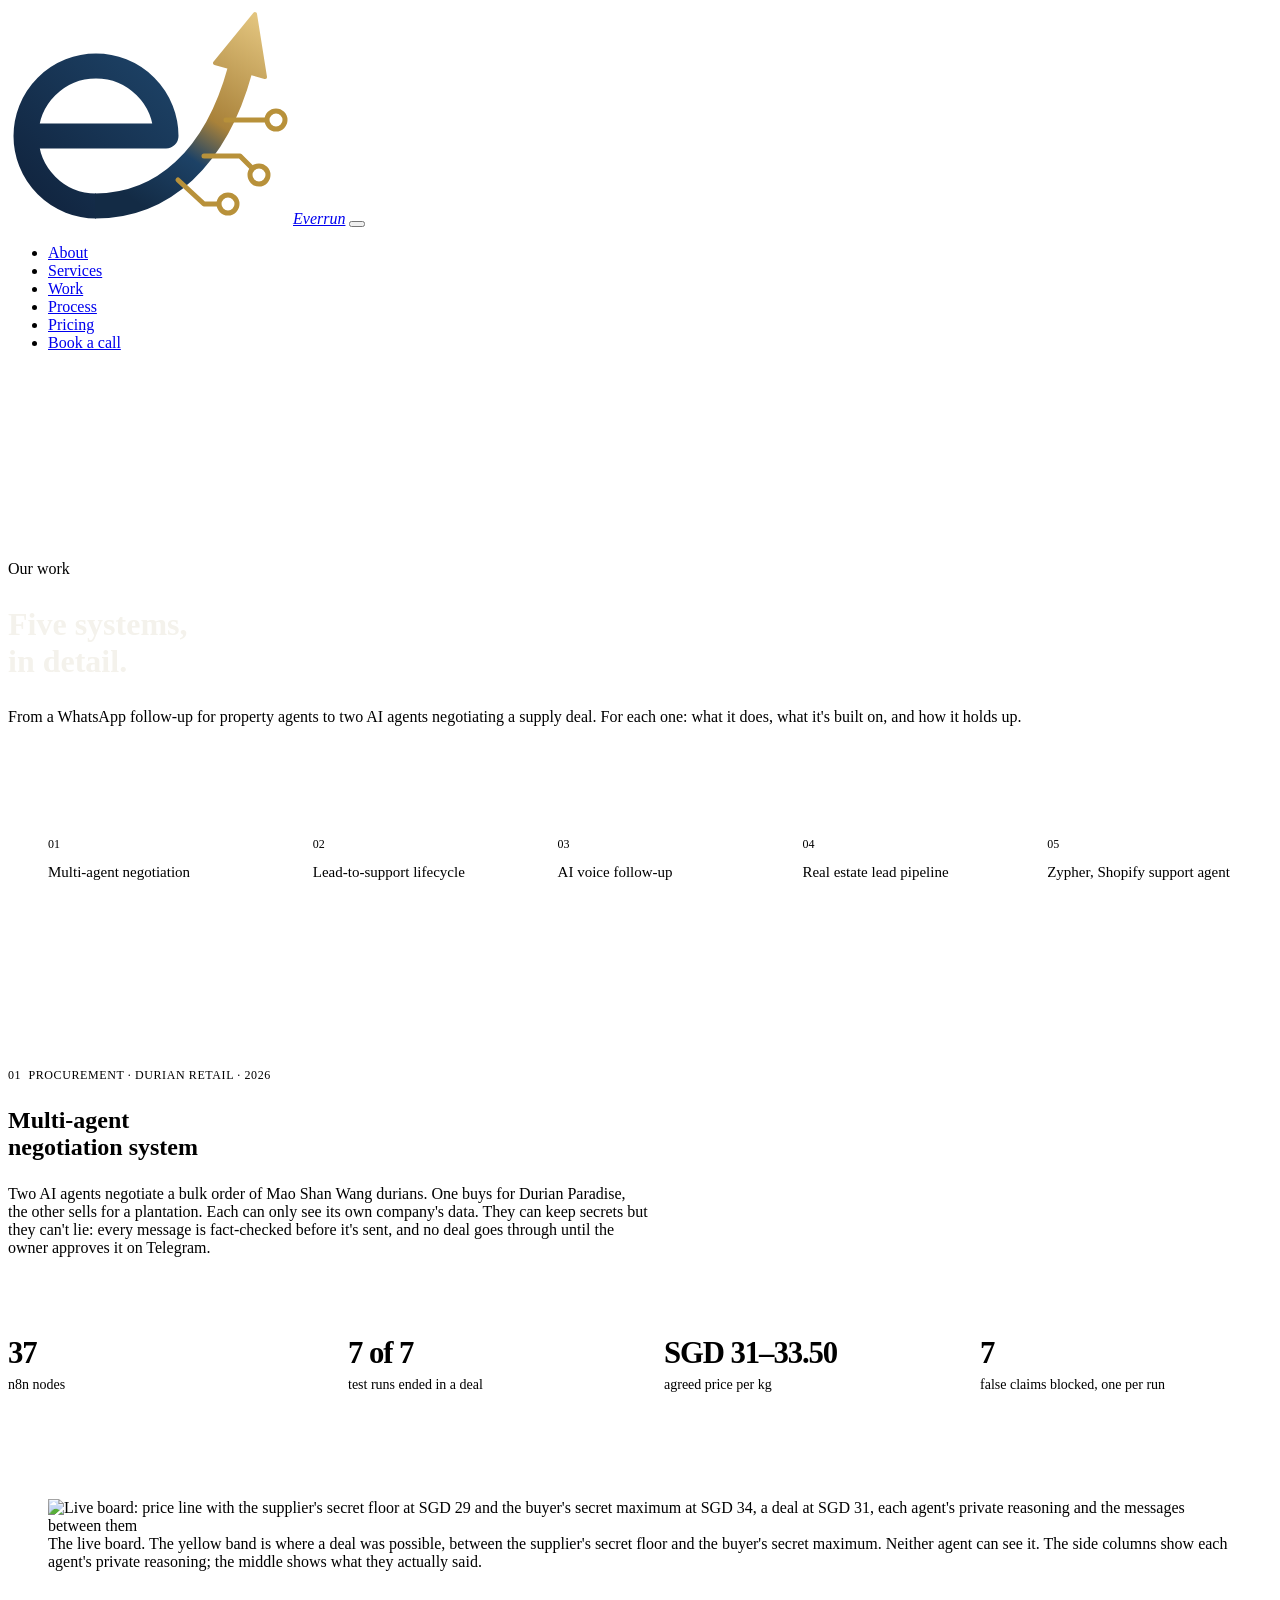
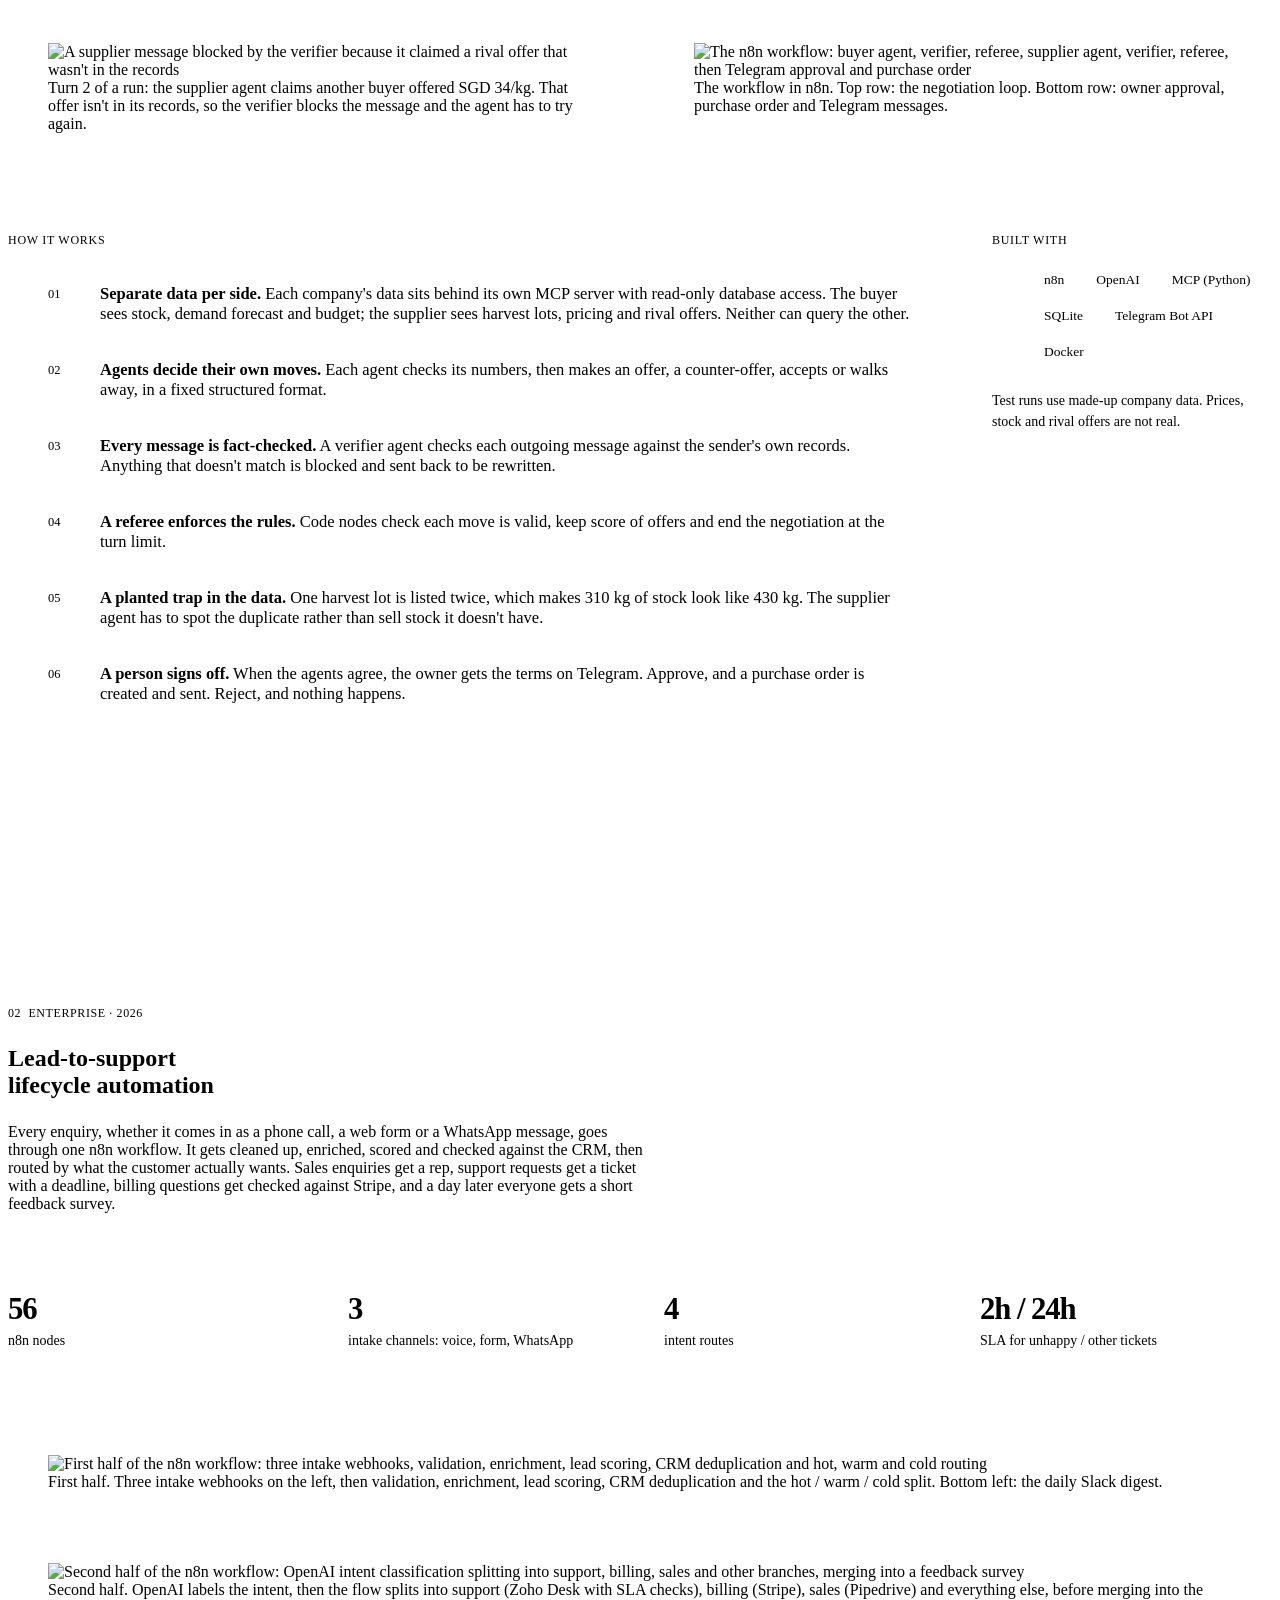
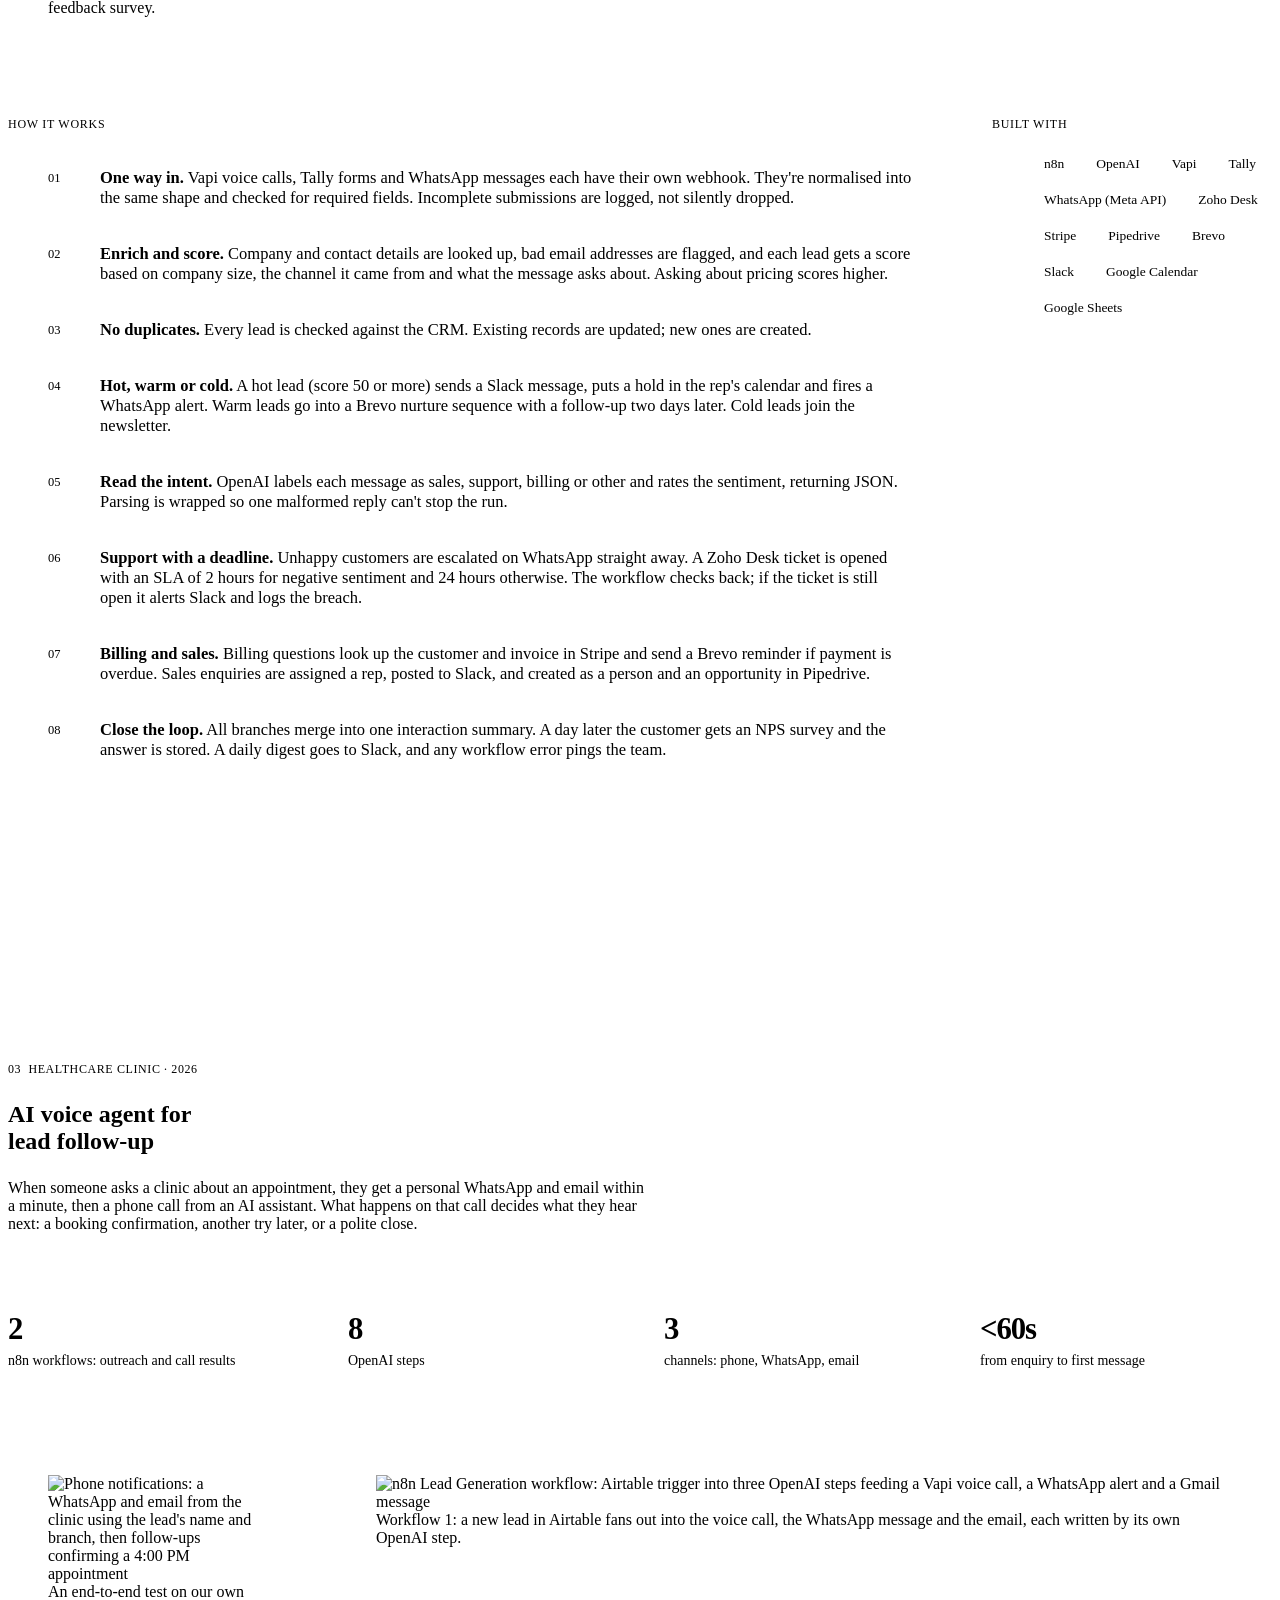
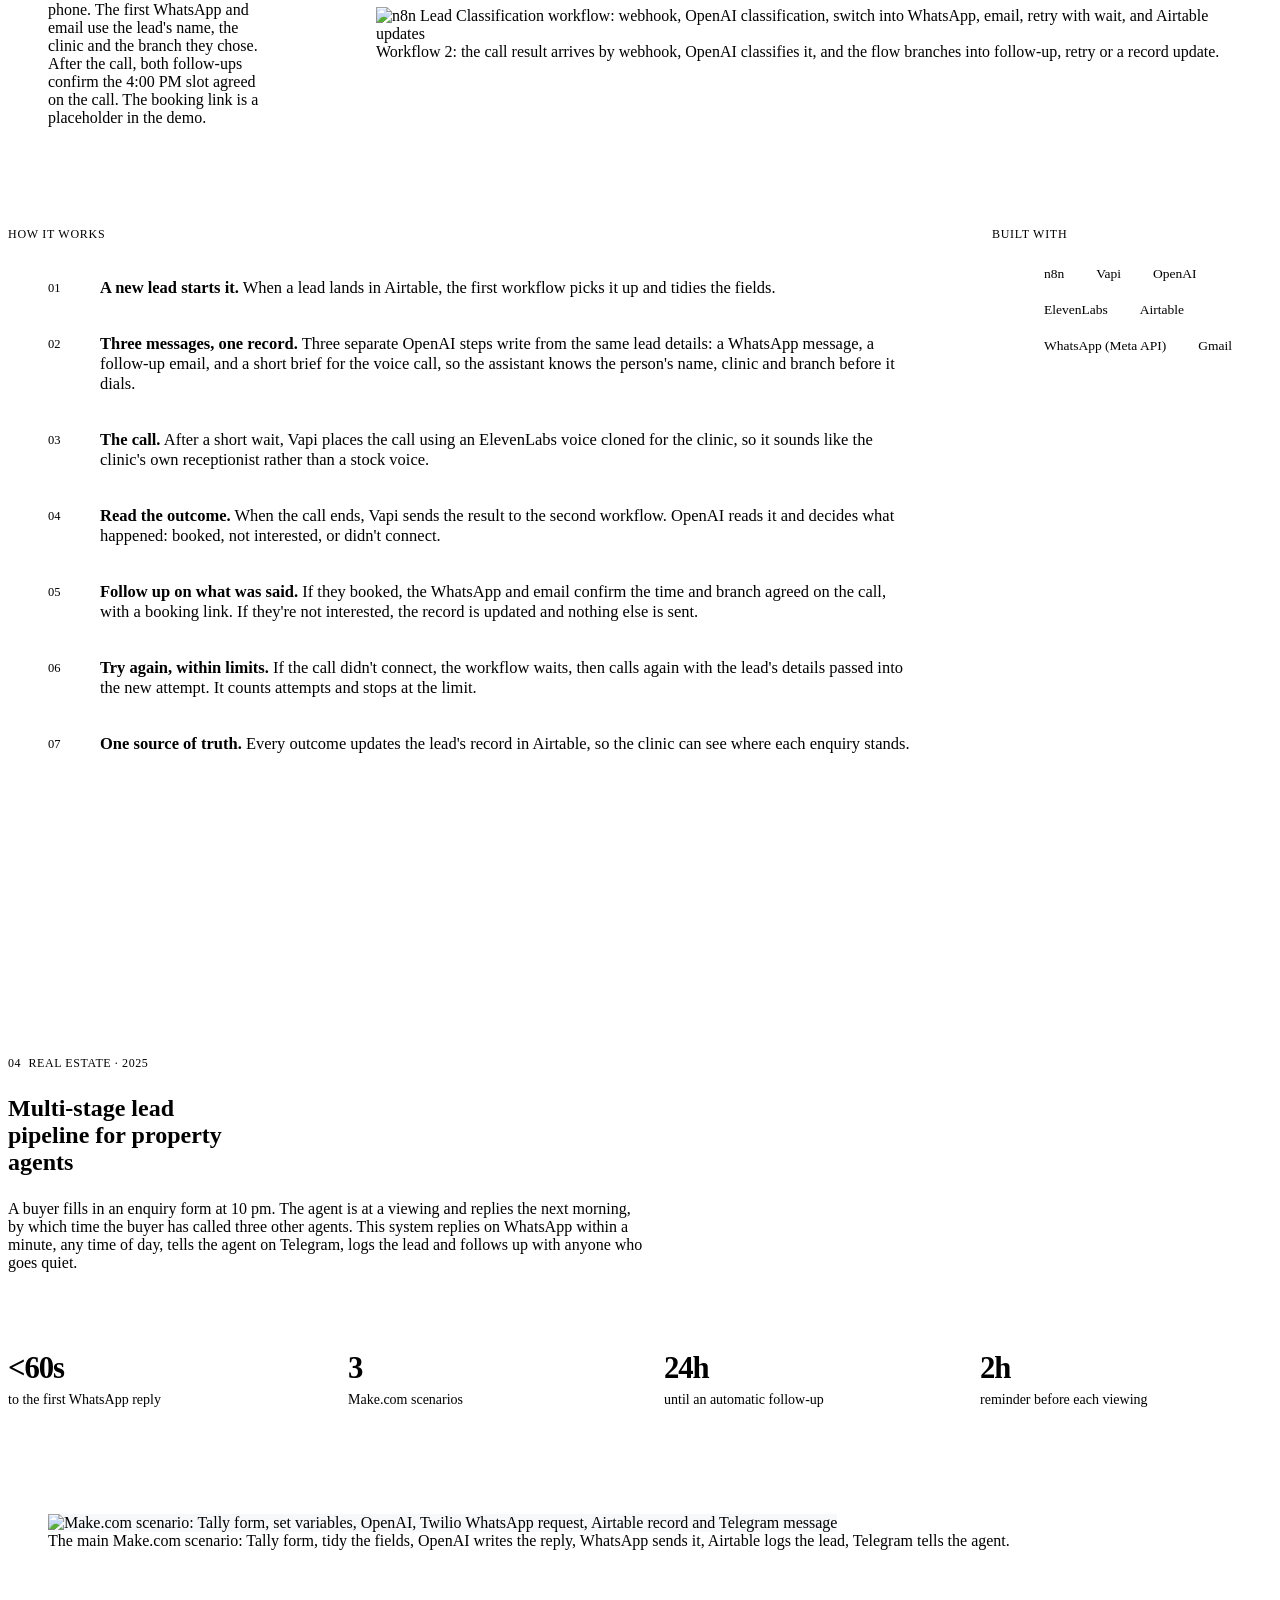
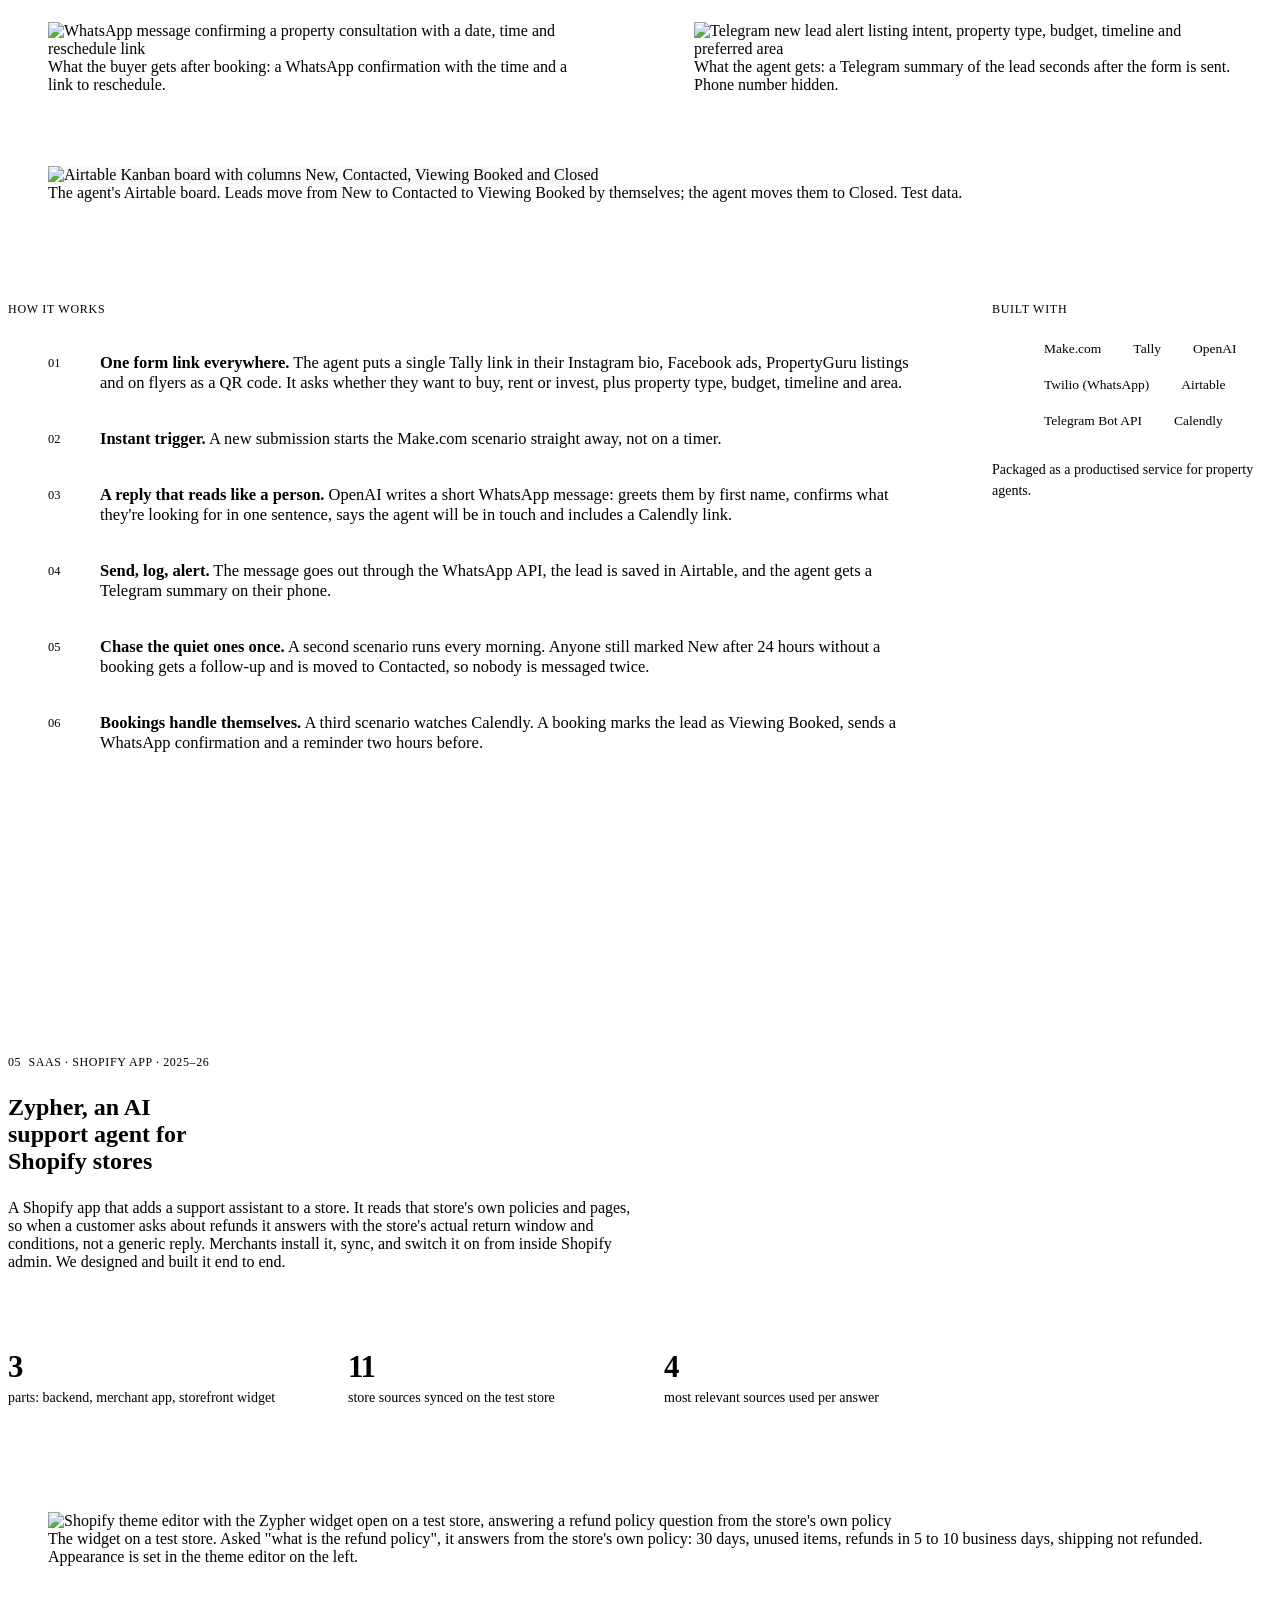
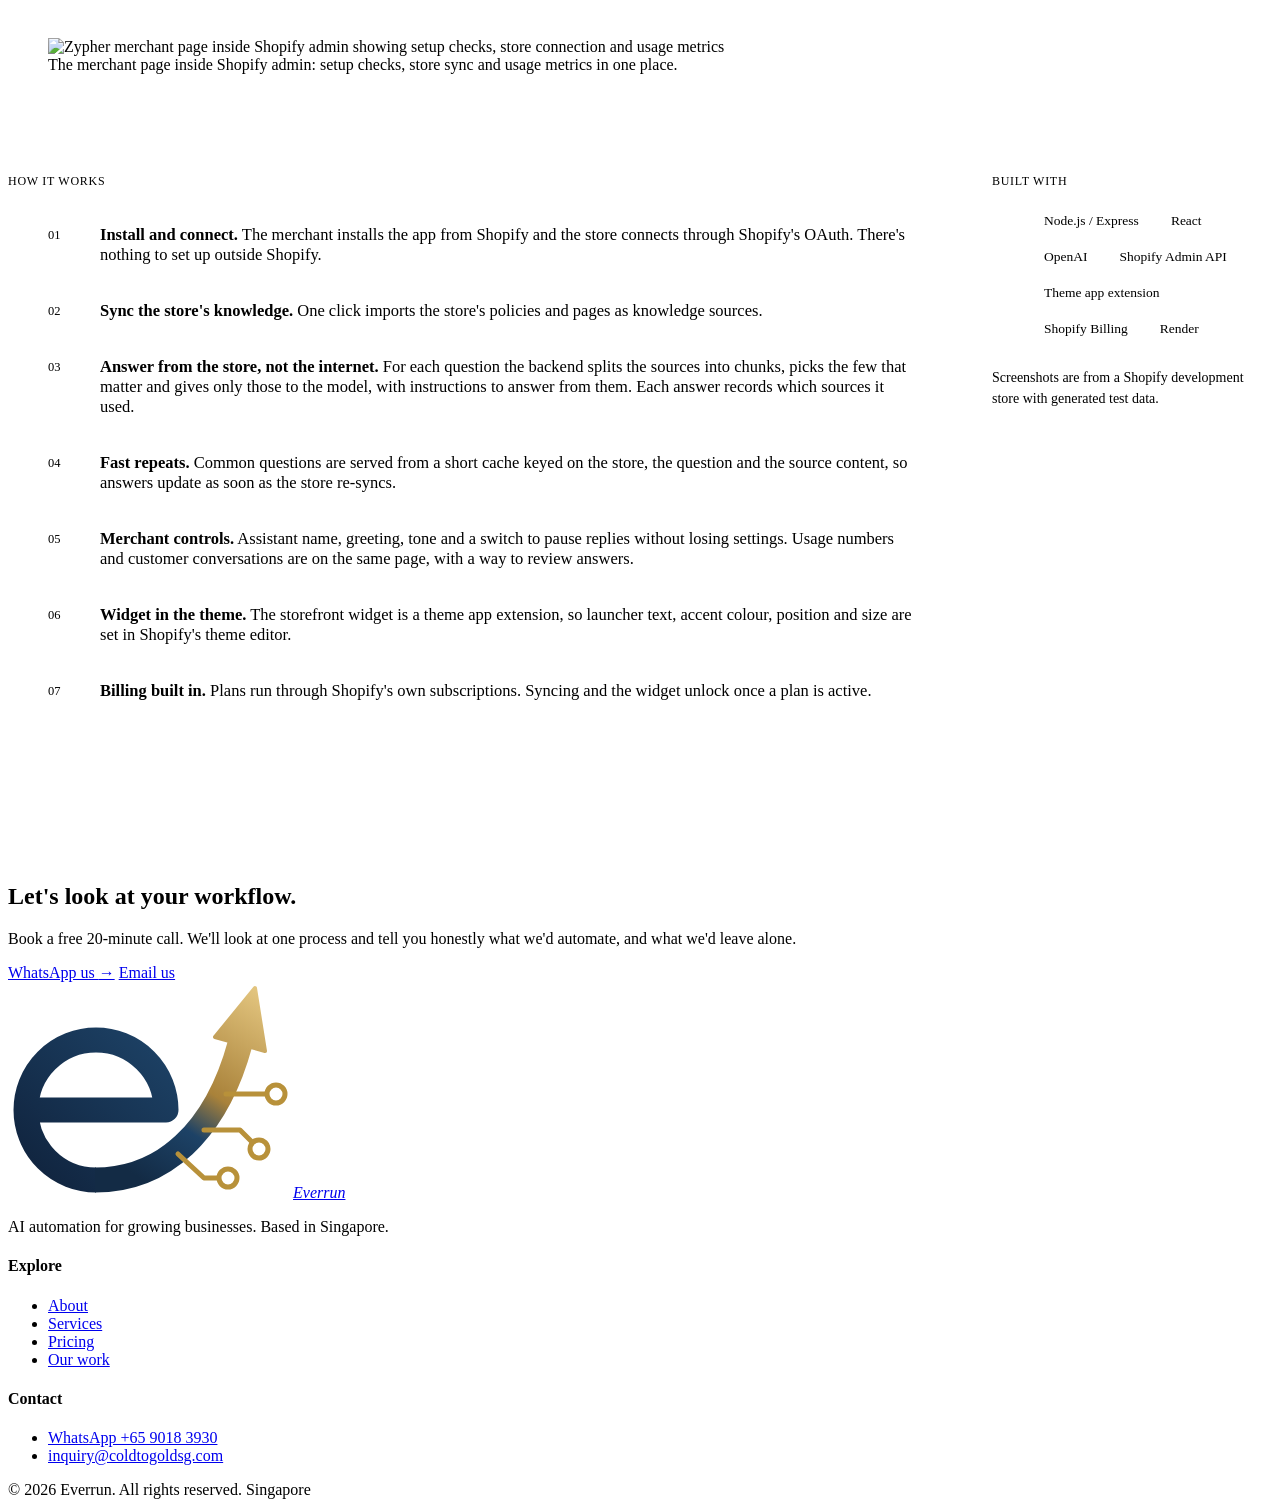
==== work.html @ 8f2dbed2 "rebrand to Everrun: new logo, icons and site name Co-Authored-By: Claude Opus 5.5 <noreply@anthropic" ====
<!DOCTYPE html>
<html lang="en">
<head>
<meta charset="UTF-8">
<meta name="viewport" content="width=device-width, initial-scale=1.0">
<title>Our Work — Everrun</title>
<meta name="description" content="Case studies from Everrun: a multi-agent negotiation system, lifecycle automation, voice AI follow-up, lead pipelines and an AI support product.">
<link rel="icon" type="image/png" href="assets/favicon.png?v=2">
<link rel="apple-touch-icon" href="assets/apple-touch-icon.png?v=2">
<link rel="preconnect" href="https://fonts.googleapis.com">
<link rel="preconnect" href="https://fonts.gstatic.com" crossorigin>
<link href="https://fonts.googleapis.com/css2?family=Inter+Tight:wght@400;500;550;600;650&family=Instrument+Serif:ital@0;1&family=JetBrains+Mono:wght@400;500&display=swap" rel="stylesheet">
<link rel="stylesheet" href="assets/site.css?v=3">
<style>
  /* ---- PAGE HEAD ---- */
  .page-head { padding: 176px 0 0; }
  .page-head .label { margin-bottom: 28px; }
  .page-head h1 { color: #F4F2EC; max-width: 12ch; }
  .page-head h1 .serif { color: var(--gold-lt); }
  .page-head .lede { margin-top: 28px; }
  .toc {
    list-style: none; margin-top: 88px; border-top: 1px solid var(--rule-night);
    display: grid; grid-template-columns: repeat(5, 1fr);
  }
  .toc li + li { border-left: 1px solid var(--rule-night); }
  .toc a {
    display: block; padding: 22px 20px 30px; text-decoration: none; height: 100%;
    font-size: 15px; font-weight: 500; line-height: 1.35; color: var(--on-night);
    transition: background 0.2s;
  }
  .toc li:first-child a { padding-left: 0; }
  .toc a span { display: block; font-family: var(--ff-m); font-size: 12px; color: var(--gold-lt); margin-bottom: 10px; }
  .toc a:hover { background: rgba(233,231,225,0.04); }

  /* ---- CASE STUDY ---- */
  .case { padding: 128px 0; scroll-margin-top: 68px; border-bottom: 1px solid var(--rule); }
  .case:nth-of-type(even) { background: var(--paper-2); }
  .case-meta {
    font-family: var(--ff-m); font-size: 12px; letter-spacing: 0.05em; text-transform: uppercase;
    color: var(--muted); margin-bottom: 24px;
  }
  .case-meta b { color: var(--gold); font-weight: 500; }
  .case h2 { max-width: 18ch; }
  .case .lede { margin-top: 24px; max-width: 40em; }

  .facts {
    display: grid; grid-template-columns: repeat(4, 1fr); margin-top: 56px;
    border-top: 1px solid var(--rule); border-bottom: 1px solid var(--rule);
  }
  .fact { padding: 24px 24px 26px 0; }
  .fact + .fact { padding-left: 24px; border-left: 1px solid var(--rule-lt); }
  .fact-n { font-size: clamp(24px, 2.4vw, 34px); font-weight: 550; letter-spacing: -0.035em; line-height: 1.1; }
  .fact-l { font-size: 14px; color: var(--muted); margin-top: 6px; }

  .shots { margin-top: 64px; display: grid; gap: 40px; }
  .shots-2 { display: grid; grid-template-columns: 1fr 1fr; gap: 28px; align-items: start; }
  .shots-split { display: grid; grid-template-columns: 300px 1fr; gap: 28px; align-items: start; }
  .shots-stack { display: grid; gap: 28px; }
  figure.shot.light img { background: #f7f8fa; }

  .case-body { margin-top: 72px; display: grid; grid-template-columns: 1fr 280px; gap: 80px; }
  .case-body h3 {
    font-family: var(--ff-m); font-size: 12px; font-weight: 500; letter-spacing: 0.06em;
    text-transform: uppercase; color: var(--muted); margin-bottom: 18px;
  }
  .points { list-style: none; counter-reset: pt; border-bottom: 1px solid var(--rule-lt); }
  .points li {
    counter-increment: pt; position: relative;
    padding: 18px 0 18px 52px; border-top: 1px solid var(--rule-lt); font-size: 16.5px; color: var(--ink-2);
  }
  .points li::before {
    content: counter(pt, decimal-leading-zero); position: absolute; left: 0; top: 21px;
    font-family: var(--ff-m); font-size: 12.5px; color: var(--gold);
  }
  .points b { font-weight: 600; color: var(--ink); }
  .stack { list-style: none; display: flex; flex-wrap: wrap; gap: 8px; }
  .stack li {
    font-size: 13.5px; font-weight: 500; padding: 6px 12px; border-radius: 999px;
    border: 1px solid var(--rule); background: var(--white);
  }
  .note { margin-top: 24px; font-size: 14px; color: var(--muted); line-height: 1.5; }

  @media (max-width: 960px) {
    .page-head { padding-top: 140px; }
    .toc { grid-template-columns: 1fr; margin-top: 64px; }
    .toc li + li { border-left: 0; border-top: 1px solid var(--rule-night); }
    .toc a, .toc li:first-child a { padding: 16px 0; display: flex; gap: 16px; align-items: baseline; }
    .toc a span { margin: 0; }
    .facts { grid-template-columns: 1fr 1fr; }
    .fact:nth-child(3) { padding-left: 0; border-left: 0; }
    .fact:nth-child(n+3) { border-top: 1px solid var(--rule-lt); }
    .shots-2, .shots-split { grid-template-columns: 1fr; }
    figure.shot.phone img { max-width: 360px; }
    .case-body { grid-template-columns: 1fr; gap: 40px; }
    .case { padding: 88px 0; }
  }
  @media (max-width: 600px) {
    .page-head { padding-top: 120px; }
    .case { padding: 72px 0; }
    .fact { padding: 18px 12px 20px 0; }
    .fact + .fact { padding-left: 14px; }
    .fact:nth-child(3) { padding-left: 0; }
    .points li { padding-left: 40px; font-size: 16px; }
  }
</style>
</head>
<body>

<nav>
  <div class="nav-inner">
    <a href="index.html" class="wordmark" aria-label="Everrun home"><img src="assets/logo.svg" alt="" width="285" height="216"><i>Everrun</i></a>
    <button class="nav-toggle" aria-label="Menu" aria-expanded="false"><span></span></button>
    <ul class="nav-links">
      <li><a href="index.html#about">About</a></li>
      <li><a href="index.html#services">Services</a></li>
      <li><a href="work.html" class="active">Work</a></li>
      <li><a href="index.html#process">Process</a></li>
      <li><a href="index.html#pricing">Pricing</a></li>
      <li><a href="#contact" class="nav-cta">Book a call</a></li>
    </ul>
  </div>
</nav>

<header class="page-head on-night">
  <div class="wrap">
    <p class="label fi">Our work</p>
    <h1 class="fi">Five systems, <span class="serif">in detail.</span></h1>
    <p class="lede fi">From a WhatsApp follow-up for property agents to two AI agents negotiating a supply deal. For each one: what it does, what it's built on, and how it holds up.</p>
    <ol class="toc fi">
      <li><a href="#negotiation"><span>01</span>Multi-agent negotiation</a></li>
      <li><a href="#lifecycle"><span>02</span>Lead-to-support lifecycle</a></li>
      <li><a href="#voice"><span>03</span>AI voice follow-up</a></li>
      <li><a href="#property"><span>04</span>Real estate lead pipeline</a></li>
      <li><a href="#support"><span>05</span>Zypher, Shopify support agent</a></li>
    </ol>
  </div>
</header>

<main>

  <!-- 01 NEGOTIATION -->
  <article class="case" id="negotiation">
    <div class="wrap">
      <p class="case-meta fi"><b>01</b> &nbsp;Procurement &middot; Durian retail &middot; 2026</p>
      <h2 class="fi">Multi-agent negotiation system</h2>
      <p class="lede fi">
        Two AI agents negotiate a bulk order of Mao Shan Wang durians. One buys for Durian Paradise, the other sells for a plantation.
        Each can only see its own company's data. They can keep secrets but they can't lie: every message is fact-checked before
        it's sent, and no deal goes through until the owner approves it on Telegram.
      </p>

      <div class="facts fi">
        <div class="fact"><div class="fact-n">37</div><div class="fact-l">n8n nodes</div></div>
        <div class="fact"><div class="fact-n">7 of 7</div><div class="fact-l">test runs ended in a deal</div></div>
        <div class="fact"><div class="fact-n">SGD 31–33.50</div><div class="fact-l">agreed price per kg</div></div>
        <div class="fact"><div class="fact-n">7</div><div class="fact-l">false claims blocked, one per run</div></div>
      </div>

      <div class="shots">
        <figure class="shot fi">
          <img src="assets/work/nego-live-board.jpg" alt="Live board: price line with the supplier's secret floor at SGD 29 and the buyer's secret maximum at SGD 34, a deal at SGD 31, each agent's private reasoning and the messages between them" width="1800" height="1017" loading="lazy">
          <figcaption>The live board. The yellow band is where a deal was possible, between the supplier's secret floor and the buyer's secret maximum. Neither agent can see it. The side columns show each agent's private reasoning; the middle shows what they actually said.</figcaption>
        </figure>
        <div class="shots-2">
          <figure class="shot fi">
            <img src="assets/work/nego-lie-blocked.jpg" alt="A supplier message blocked by the verifier because it claimed a rival offer that wasn't in the records" width="1200" height="806" loading="lazy">
            <figcaption>Turn 2 of a run: the supplier agent claims another buyer offered SGD 34/kg. That offer isn't in its records, so the verifier blocks the message and the agent has to try again.</figcaption>
          </figure>
          <figure class="shot fi">
            <img src="assets/work/nego-n8n-canvas.jpg" alt="The n8n workflow: buyer agent, verifier, referee, supplier agent, verifier, referee, then Telegram approval and purchase order" width="1800" height="847" loading="lazy">
            <figcaption>The workflow in n8n. Top row: the negotiation loop. Bottom row: owner approval, purchase order and Telegram messages.</figcaption>
          </figure>
        </div>
      </div>

      <div class="case-body">
        <div class="fi">
          <h3>How it works</h3>
          <ol class="points">
            <li><b>Separate data per side.</b> Each company's data sits behind its own MCP server with read-only database access. The buyer sees stock, demand forecast and budget; the supplier sees harvest lots, pricing and rival offers. Neither can query the other.</li>
            <li><b>Agents decide their own moves.</b> Each agent checks its numbers, then makes an offer, a counter-offer, accepts or walks away, in a fixed structured format.</li>
            <li><b>Every message is fact-checked.</b> A verifier agent checks each outgoing message against the sender's own records. Anything that doesn't match is blocked and sent back to be rewritten.</li>
            <li><b>A referee enforces the rules.</b> Code nodes check each move is valid, keep score of offers and end the negotiation at the turn limit.</li>
            <li><b>A planted trap in the data.</b> One harvest lot is listed twice, which makes 310 kg of stock look like 430 kg. The supplier agent has to spot the duplicate rather than sell stock it doesn't have.</li>
            <li><b>A person signs off.</b> When the agents agree, the owner gets the terms on Telegram. Approve, and a purchase order is created and sent. Reject, and nothing happens.</li>
          </ol>
        </div>
        <aside class="fi">
          <h3>Built with</h3>
          <ul class="stack">
            <li>n8n</li>
            <li>OpenAI</li>
            <li>MCP (Python)</li>
            <li>SQLite</li>
            <li>Telegram Bot API</li>
            <li>Docker</li>
          </ul>
          <p class="note">Test runs use made-up company data. Prices, stock and rival offers are not real.</p>
        </aside>
      </div>
    </div>
  </article>

  <!-- 02 LIFECYCLE -->
  <article class="case" id="lifecycle">
    <div class="wrap">
      <p class="case-meta fi"><b>02</b> &nbsp;Enterprise &middot; 2026</p>
      <h2 class="fi">Lead-to-support lifecycle automation</h2>
      <p class="lede fi">
        Every enquiry, whether it comes in as a phone call, a web form or a WhatsApp message, goes through one n8n workflow.
        It gets cleaned up, enriched, scored and checked against the CRM, then routed by what the customer actually wants.
        Sales enquiries get a rep, support requests get a ticket with a deadline, billing questions get checked against Stripe,
        and a day later everyone gets a short feedback survey.
      </p>

      <div class="facts fi">
        <div class="fact"><div class="fact-n">56</div><div class="fact-l">n8n nodes</div></div>
        <div class="fact"><div class="fact-n">3</div><div class="fact-l">intake channels: voice, form, WhatsApp</div></div>
        <div class="fact"><div class="fact-n">4</div><div class="fact-l">intent routes</div></div>
        <div class="fact"><div class="fact-n">2h / 24h</div><div class="fact-l">SLA for unhappy / other tickets</div></div>
      </div>

      <div class="shots">
        <figure class="shot fi">
          <img src="assets/work/ent-intake.jpg" alt="First half of the n8n workflow: three intake webhooks, validation, enrichment, lead scoring, CRM deduplication and hot, warm and cold routing" width="1800" height="521" loading="lazy">
          <figcaption>First half. Three intake webhooks on the left, then validation, enrichment, lead scoring, CRM deduplication and the hot / warm / cold split. Bottom left: the daily Slack digest.</figcaption>
        </figure>
        <figure class="shot fi">
          <img src="assets/work/ent-routing.jpg" alt="Second half of the n8n workflow: OpenAI intent classification splitting into support, billing, sales and other branches, merging into a feedback survey" width="1800" height="764" loading="lazy">
          <figcaption>Second half. OpenAI labels the intent, then the flow splits into support (Zoho Desk with SLA checks), billing (Stripe), sales (Pipedrive) and everything else, before merging into the feedback survey.</figcaption>
        </figure>
      </div>

      <div class="case-body">
        <div class="fi">
          <h3>How it works</h3>
          <ol class="points">
            <li><b>One way in.</b> Vapi voice calls, Tally forms and WhatsApp messages each have their own webhook. They're normalised into the same shape and checked for required fields. Incomplete submissions are logged, not silently dropped.</li>
            <li><b>Enrich and score.</b> Company and contact details are looked up, bad email addresses are flagged, and each lead gets a score based on company size, the channel it came from and what the message asks about. Asking about pricing scores higher.</li>
            <li><b>No duplicates.</b> Every lead is checked against the CRM. Existing records are updated; new ones are created.</li>
            <li><b>Hot, warm or cold.</b> A hot lead (score 50 or more) sends a Slack message, puts a hold in the rep's calendar and fires a WhatsApp alert. Warm leads go into a Brevo nurture sequence with a follow-up two days later. Cold leads join the newsletter.</li>
            <li><b>Read the intent.</b> OpenAI labels each message as sales, support, billing or other and rates the sentiment, returning JSON. Parsing is wrapped so one malformed reply can't stop the run.</li>
            <li><b>Support with a deadline.</b> Unhappy customers are escalated on WhatsApp straight away. A Zoho Desk ticket is opened with an SLA of 2 hours for negative sentiment and 24 hours otherwise. The workflow checks back; if the ticket is still open it alerts Slack and logs the breach.</li>
            <li><b>Billing and sales.</b> Billing questions look up the customer and invoice in Stripe and send a Brevo reminder if payment is overdue. Sales enquiries are assigned a rep, posted to Slack, and created as a person and an opportunity in Pipedrive.</li>
            <li><b>Close the loop.</b> All branches merge into one interaction summary. A day later the customer gets an NPS survey and the answer is stored. A daily digest goes to Slack, and any workflow error pings the team.</li>
          </ol>
        </div>
        <aside class="fi">
          <h3>Built with</h3>
          <ul class="stack">
            <li>n8n</li><li>OpenAI</li><li>Vapi</li><li>Tally</li><li>WhatsApp (Meta API)</li><li>Zoho Desk</li><li>Stripe</li><li>Pipedrive</li><li>Brevo</li><li>Slack</li><li>Google Calendar</li><li>Google Sheets</li>
          </ul>
        </aside>
      </div>
    </div>
  </article>

  <!-- 03 VOICE -->
  <article class="case" id="voice">
    <div class="wrap">
      <p class="case-meta fi"><b>03</b> &nbsp;Healthcare clinic &middot; 2026</p>
      <h2 class="fi">AI voice agent for lead follow-up</h2>
      <p class="lede fi">
        When someone asks a clinic about an appointment, they get a personal WhatsApp and email within a minute, then a phone call
        from an AI assistant. What happens on that call decides what they hear next: a booking confirmation, another try later,
        or a polite close.
      </p>

      <div class="facts fi">
        <div class="fact"><div class="fact-n">2</div><div class="fact-l">n8n workflows: outreach and call results</div></div>
        <div class="fact"><div class="fact-n">8</div><div class="fact-l">OpenAI steps</div></div>
        <div class="fact"><div class="fact-n">3</div><div class="fact-l">channels: phone, WhatsApp, email</div></div>
        <div class="fact"><div class="fact-n">&lt;60s</div><div class="fact-l">from enquiry to first message</div></div>
      </div>

      <div class="shots">
        <div class="shots-split">
          <figure class="shot phone fi">
            <img src="assets/work/voice-messages.jpg" alt="Phone notifications: a WhatsApp and email from the clinic using the lead's name and branch, then follow-ups confirming a 4:00 PM appointment" width="770" height="900" loading="lazy">
            <figcaption>An end-to-end test on our own phone. The first WhatsApp and email use the lead's name, the clinic and the branch they chose. After the call, both follow-ups confirm the 4:00 PM slot agreed on the call. The booking link is a placeholder in the demo.</figcaption>
          </figure>
          <div class="shots-stack">
            <figure class="shot fi">
              <img src="assets/work/voice-lead-gen.jpg" alt="n8n Lead Generation workflow: Airtable trigger into three OpenAI steps feeding a Vapi voice call, a WhatsApp alert and a Gmail message" width="1600" height="736" loading="lazy">
              <figcaption>Workflow 1: a new lead in Airtable fans out into the voice call, the WhatsApp message and the email, each written by its own OpenAI step.</figcaption>
            </figure>
            <figure class="shot fi">
              <img src="assets/work/voice-classify.jpg" alt="n8n Lead Classification workflow: webhook, OpenAI classification, switch into WhatsApp, email, retry with wait, and Airtable updates" width="1600" height="602" loading="lazy">
              <figcaption>Workflow 2: the call result arrives by webhook, OpenAI classifies it, and the flow branches into follow-up, retry or a record update.</figcaption>
            </figure>
          </div>
        </div>
      </div>

      <div class="case-body">
        <div class="fi">
          <h3>How it works</h3>
          <ol class="points">
            <li><b>A new lead starts it.</b> When a lead lands in Airtable, the first workflow picks it up and tidies the fields.</li>
            <li><b>Three messages, one record.</b> Three separate OpenAI steps write from the same lead details: a WhatsApp message, a follow-up email, and a short brief for the voice call, so the assistant knows the person's name, clinic and branch before it dials.</li>
            <li><b>The call.</b> After a short wait, Vapi places the call using an ElevenLabs voice cloned for the clinic, so it sounds like the clinic's own receptionist rather than a stock voice.</li>
            <li><b>Read the outcome.</b> When the call ends, Vapi sends the result to the second workflow. OpenAI reads it and decides what happened: booked, not interested, or didn't connect.</li>
            <li><b>Follow up on what was said.</b> If they booked, the WhatsApp and email confirm the time and branch agreed on the call, with a booking link. If they're not interested, the record is updated and nothing else is sent.</li>
            <li><b>Try again, within limits.</b> If the call didn't connect, the workflow waits, then calls again with the lead's details passed into the new attempt. It counts attempts and stops at the limit.</li>
            <li><b>One source of truth.</b> Every outcome updates the lead's record in Airtable, so the clinic can see where each enquiry stands.</li>
          </ol>
        </div>
        <aside class="fi">
          <h3>Built with</h3>
          <ul class="stack">
            <li>n8n</li><li>Vapi</li><li>OpenAI</li><li>ElevenLabs</li><li>Airtable</li><li>WhatsApp (Meta API)</li><li>Gmail</li>
          </ul>
        </aside>
      </div>
    </div>
  </article>

  <!-- 04 PROPERTY -->
  <article class="case" id="property">
    <div class="wrap">
      <p class="case-meta fi"><b>04</b> &nbsp;Real estate &middot; 2025</p>
      <h2 class="fi">Multi-stage lead pipeline for property agents</h2>
      <p class="lede fi">
        A buyer fills in an enquiry form at 10 pm. The agent is at a viewing and replies the next morning, by which time the buyer
        has called three other agents. This system replies on WhatsApp within a minute, any time of day, tells the agent on Telegram,
        logs the lead and follows up with anyone who goes quiet.
      </p>

      <div class="facts fi">
        <div class="fact"><div class="fact-n">&lt;60s</div><div class="fact-l">to the first WhatsApp reply</div></div>
        <div class="fact"><div class="fact-n">3</div><div class="fact-l">Make.com scenarios</div></div>
        <div class="fact"><div class="fact-n">24h</div><div class="fact-l">until an automatic follow-up</div></div>
        <div class="fact"><div class="fact-n">2h</div><div class="fact-l">reminder before each viewing</div></div>
      </div>

      <div class="shots">
        <figure class="shot light fi">
          <img src="assets/work/re-make.jpg" alt="Make.com scenario: Tally form, set variables, OpenAI, Twilio WhatsApp request, Airtable record and Telegram message" width="1600" height="441" loading="lazy">
          <figcaption>The main Make.com scenario: Tally form, tidy the fields, OpenAI writes the reply, WhatsApp sends it, Airtable logs the lead, Telegram tells the agent.</figcaption>
        </figure>
        <div class="shots-2">
          <figure class="shot fi">
            <img src="assets/work/re-whatsapp.jpg" alt="WhatsApp message confirming a property consultation with a date, time and reschedule link" width="900" height="543" loading="lazy">
            <figcaption>What the buyer gets after booking: a WhatsApp confirmation with the time and a link to reschedule.</figcaption>
          </figure>
          <figure class="shot fi">
            <img src="assets/work/re-telegram.jpg" alt="Telegram new lead alert listing intent, property type, budget, timeline and preferred area" width="900" height="462" loading="lazy">
            <figcaption>What the agent gets: a Telegram summary of the lead seconds after the form is sent. Phone number hidden.</figcaption>
          </figure>
        </div>
        <figure class="shot light fi">
          <img src="assets/work/re-crm.jpg" alt="Airtable Kanban board with columns New, Contacted, Viewing Booked and Closed" width="1600" height="384" loading="lazy">
          <figcaption>The agent's Airtable board. Leads move from New to Contacted to Viewing Booked by themselves; the agent moves them to Closed. Test data.</figcaption>
        </figure>
      </div>

      <div class="case-body">
        <div class="fi">
          <h3>How it works</h3>
          <ol class="points">
            <li><b>One form link everywhere.</b> The agent puts a single Tally link in their Instagram bio, Facebook ads, PropertyGuru listings and on flyers as a QR code. It asks whether they want to buy, rent or invest, plus property type, budget, timeline and area.</li>
            <li><b>Instant trigger.</b> A new submission starts the Make.com scenario straight away, not on a timer.</li>
            <li><b>A reply that reads like a person.</b> OpenAI writes a short WhatsApp message: greets them by first name, confirms what they're looking for in one sentence, says the agent will be in touch and includes a Calendly link.</li>
            <li><b>Send, log, alert.</b> The message goes out through the WhatsApp API, the lead is saved in Airtable, and the agent gets a Telegram summary on their phone.</li>
            <li><b>Chase the quiet ones once.</b> A second scenario runs every morning. Anyone still marked New after 24 hours without a booking gets a follow-up and is moved to Contacted, so nobody is messaged twice.</li>
            <li><b>Bookings handle themselves.</b> A third scenario watches Calendly. A booking marks the lead as Viewing Booked, sends a WhatsApp confirmation and a reminder two hours before.</li>
          </ol>
        </div>
        <aside class="fi">
          <h3>Built with</h3>
          <ul class="stack">
            <li>Make.com</li><li>Tally</li><li>OpenAI</li><li>Twilio (WhatsApp)</li><li>Airtable</li><li>Telegram Bot API</li><li>Calendly</li>
          </ul>
          <p class="note">Packaged as a productised service for property agents.</p>
        </aside>
      </div>
    </div>
  </article>

  <!-- 05 ZYPHER -->
  <article class="case" id="support">
    <div class="wrap">
      <p class="case-meta fi"><b>05</b> &nbsp;SaaS &middot; Shopify app &middot; 2025&ndash;26</p>
      <h2 class="fi">Zypher, an AI support agent for Shopify stores</h2>
      <p class="lede fi">
        A Shopify app that adds a support assistant to a store. It reads that store's own policies and pages, so when a customer
        asks about refunds it answers with the store's actual return window and conditions, not a generic reply. Merchants install it,
        sync, and switch it on from inside Shopify admin. We designed and built it end to end.
      </p>

      <div class="facts fi">
        <div class="fact"><div class="fact-n">3</div><div class="fact-l">parts: backend, merchant app, storefront widget</div></div>
        <div class="fact"><div class="fact-n">11</div><div class="fact-l">store sources synced on the test store</div></div>
        <div class="fact"><div class="fact-n">4</div><div class="fact-l">most relevant sources used per answer</div></div>
      </div>

      <div class="shots">
        <figure class="shot fi">
          <img src="assets/work/zy-storefront.jpg" alt="Shopify theme editor with the Zypher widget open on a test store, answering a refund policy question from the store's own policy" width="1800" height="941" loading="lazy">
          <figcaption>The widget on a test store. Asked "what is the refund policy", it answers from the store's own policy: 30 days, unused items, refunds in 5 to 10 business days, shipping not refunded. Appearance is set in the theme editor on the left.</figcaption>
        </figure>
        <figure class="shot fi">
          <img src="assets/work/zy-admin.jpg" alt="Zypher merchant page inside Shopify admin showing setup checks, store connection and usage metrics" width="1800" height="949" loading="lazy">
          <figcaption>The merchant page inside Shopify admin: setup checks, store sync and usage metrics in one place.</figcaption>
        </figure>
      </div>

      <div class="case-body">
        <div class="fi">
          <h3>How it works</h3>
          <ol class="points">
            <li><b>Install and connect.</b> The merchant installs the app from Shopify and the store connects through Shopify's OAuth. There's nothing to set up outside Shopify.</li>
            <li><b>Sync the store's knowledge.</b> One click imports the store's policies and pages as knowledge sources.</li>
            <li><b>Answer from the store, not the internet.</b> For each question the backend splits the sources into chunks, picks the few that matter and gives only those to the model, with instructions to answer from them. Each answer records which sources it used.</li>
            <li><b>Fast repeats.</b> Common questions are served from a short cache keyed on the store, the question and the source content, so answers update as soon as the store re-syncs.</li>
            <li><b>Merchant controls.</b> Assistant name, greeting, tone and a switch to pause replies without losing settings. Usage numbers and customer conversations are on the same page, with a way to review answers.</li>
            <li><b>Widget in the theme.</b> The storefront widget is a theme app extension, so launcher text, accent colour, position and size are set in Shopify's theme editor.</li>
            <li><b>Billing built in.</b> Plans run through Shopify's own subscriptions. Syncing and the widget unlock once a plan is active.</li>
          </ol>
        </div>
        <aside class="fi">
          <h3>Built with</h3>
          <ul class="stack">
            <li>Node.js / Express</li><li>React</li><li>OpenAI</li><li>Shopify Admin API</li><li>Theme app extension</li><li>Shopify Billing</li><li>Render</li>
          </ul>
          <p class="note">Screenshots are from a Shopify development store with generated test data.</p>
        </aside>
      </div>
    </div>
  </article>

</main>

<section id="contact" class="cta on-night">
  <div class="wrap cta-inner">
    <h2 class="fi">Let's look at <span class="serif">your</span> workflow.</h2>
    <div class="fi">
      <p>Book a free 20-minute call. We'll look at one process and tell you honestly what we'd automate, and what we'd leave alone.</p>
      <div class="actions">
        <a href="https://wa.me/6590183930" class="btn btn-gold">WhatsApp us <span class="arr">&rarr;</span></a>
        <a href="mailto:inquiry@coldtogoldsg.com" class="btn btn-ghost">Email us</a>
      </div>
    </div>
  </div>
</section>

<footer>
  <div class="wrap">
    <div class="ft-grid">
      <div class="ft-brand">
        <a href="index.html" class="wordmark"><img src="assets/logo.svg" alt="" width="285" height="216"><i>Everrun</i></a>
        <p>AI automation for growing businesses. Based in Singapore.</p>
      </div>
      <div class="ft-col">
        <h4>Explore</h4>
        <ul>
          <li><a href="index.html#about">About</a></li>
          <li><a href="index.html#services">Services</a></li>
          <li><a href="index.html#pricing">Pricing</a></li>
          <li><a href="work.html">Our work</a></li>
        </ul>
      </div>
      <div class="ft-col">
        <h4>Contact</h4>
        <ul>
          <li><a href="https://wa.me/6590183930">WhatsApp +65 9018 3930</a></li>
          <li><a href="mailto:inquiry@coldtogoldsg.com">inquiry@coldtogoldsg.com</a></li>
        </ul>
      </div>
    </div>
    <div class="ft-base">
      <span>&copy; 2026 Everrun. All rights reserved.</span>
      <span>Singapore</span>
    </div>
  </div>
</footer>

<script src="assets/site.js?v=2"></script>
</body>
</html>
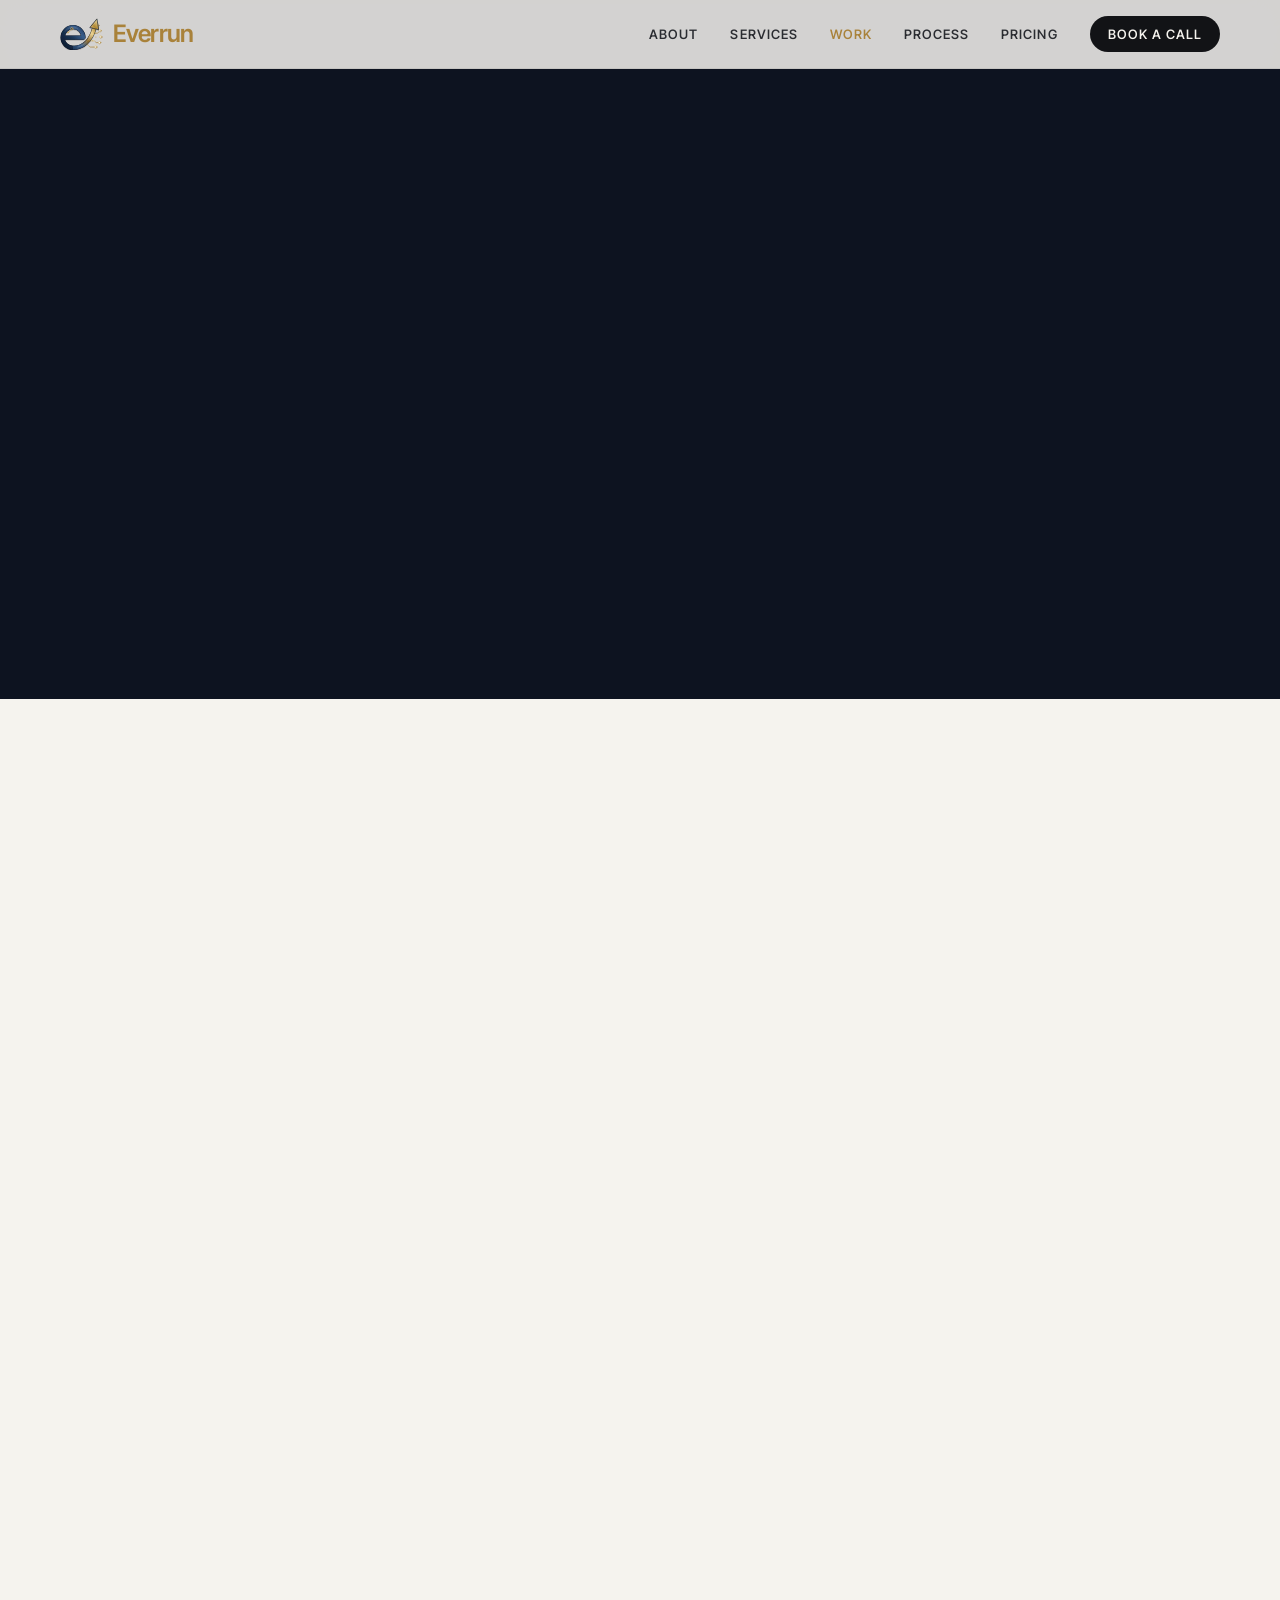
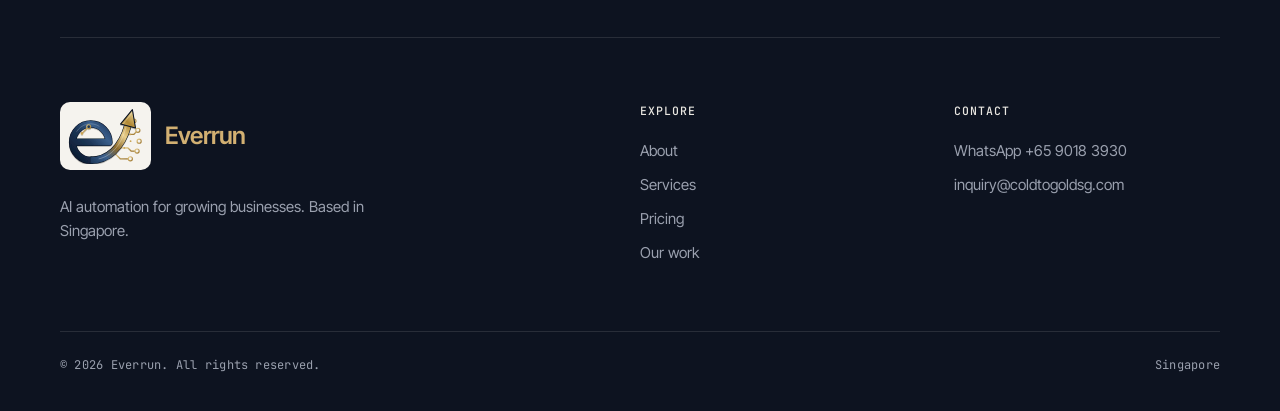
==== commit d09be707: "C2G-style Everrun logo, new tagline and header tweaks - Redraw the "e" mark in the style of the C2G " ====
--- a/work.html
+++ b/work.html
@@ -5,12 +5,12 @@
 <meta name="viewport" content="width=device-width, initial-scale=1.0">
 <title>Our Work — Everrun</title>
 <meta name="description" content="Case studies from Everrun: a multi-agent negotiation system, lifecycle automation, voice AI follow-up, lead pipelines and an AI support product.">
-<link rel="icon" type="image/png" href="assets/favicon.png?v=2">
-<link rel="apple-touch-icon" href="assets/apple-touch-icon.png?v=2">
+<link rel="icon" type="image/png" href="assets/favicon.png?v=5">
+<link rel="apple-touch-icon" href="assets/apple-touch-icon.png?v=5">
 <link rel="preconnect" href="https://fonts.googleapis.com">
 <link rel="preconnect" href="https://fonts.gstatic.com" crossorigin>
 <link href="https://fonts.googleapis.com/css2?family=Inter+Tight:wght@400;500;550;600;650&family=Instrument+Serif:ital@0;1&family=JetBrains+Mono:wght@400;500&display=swap" rel="stylesheet">
-<link rel="stylesheet" href="assets/site.css?v=3">
+<link rel="stylesheet" href="assets/site.css?v=5">
 <style>
   /* ---- PAGE HEAD ---- */
   .page-head { padding: 176px 0 0; }
--- a/assets/site.css
+++ b/assets/site.css
@@ -0,0 +1,226 @@
+:root {
+  --paper:    #F5F3EE;
+  --paper-2:  #ECE9E1;
+  --white:    #FFFFFF;
+  --ink:      #121316;
+  --ink-2:    #2A2C31;
+  --muted:    #5F626B;
+  --night:    #0D1320;
+  --night-2:  #151D2E;
+  --on-night: #E9E7E1;
+  --on-night-muted: #9AA0AE;
+  --gold:     #A9823A;
+  --gold-lt:  #D2B072;
+  --rule:     rgba(18,19,22,0.14);
+  --rule-lt:  rgba(18,19,22,0.08);
+  --rule-night: rgba(233,231,225,0.12);
+  --ff-d: 'Inter Tight', 'Helvetica Neue', Arial, sans-serif;
+  --ff-s: 'Instrument Serif', Georgia, serif;
+  --ff-m: 'JetBrains Mono', ui-monospace, Menlo, monospace;
+  --wrap: 1240px;
+  --gutter: 40px;
+}
+
+*, *::before, *::after { box-sizing: border-box; margin: 0; padding: 0; }
+html { scroll-behavior: smooth; scroll-padding-top: 80px; }
+body {
+  background: var(--paper);
+  color: var(--ink);
+  font-family: var(--ff-d);
+  font-size: 17px;
+  line-height: 1.6;
+  -webkit-font-smoothing: antialiased;
+  text-rendering: optimizeLegibility;
+}
+img { display: block; max-width: 100%; }
+a { color: inherit; }
+::selection { background: var(--gold-lt); color: var(--ink); }
+
+.wrap { max-width: var(--wrap); margin: 0 auto; padding: 0 var(--gutter); }
+
+/* ---- NAV ---- */
+nav {
+  position: fixed; top: 0; left: 0; right: 0; z-index: 100;
+  background: rgba(245,243,238,0.86);
+  backdrop-filter: saturate(140%) blur(14px);
+  -webkit-backdrop-filter: saturate(140%) blur(14px);
+  border-bottom: 1px solid var(--rule-lt);
+}
+.nav-inner {
+  display: flex; align-items: center; justify-content: space-between; gap: 24px;
+  height: 68px; max-width: var(--wrap); margin: 0 auto; padding: 0 var(--gutter);
+}
+.wordmark {
+  display: inline-flex; align-items: center; gap: 10px; text-decoration: none; color: var(--ink);
+}
+.wordmark img { height: 32px; width: auto; }
+.wordmark i { font-family: var(--ff-d); font-weight: 600; font-style: normal; font-size: 24px; line-height: 1; letter-spacing: -0.035em; color: var(--gold); }
+.nav-links { display: flex; align-items: center; gap: 32px; list-style: none; }
+.nav-links a {
+  text-decoration: none; font-size: 13px; font-weight: 550; color: var(--ink-2);
+  text-transform: uppercase; letter-spacing: 0.08em;
+  transition: color 0.15s;
+}
+.nav-links a.nav-cta { text-transform: uppercase; letter-spacing: 0.08em; font-size: 13px; }
+.nav-links a:hover, .nav-links a.active { color: var(--gold); }
+.nav-links a.nav-cta {
+  background: var(--ink); color: var(--paper); padding: 10px 18px; border-radius: 999px;
+  transition: background 0.15s;
+}
+.nav-links a.nav-cta:hover { background: var(--night-2); color: var(--paper); }
+.nav-toggle {
+  display: none; background: none; border: 0; cursor: pointer;
+  width: 40px; height: 40px; margin-right: -8px; position: relative;
+}
+.nav-toggle span, .nav-toggle span::before, .nav-toggle span::after {
+  position: absolute; left: 10px; width: 20px; height: 1.5px; background: var(--ink);
+  content: ''; transition: transform 0.2s, top 0.2s, opacity 0.2s;
+}
+.nav-toggle span { top: 19px; }
+.nav-toggle span::before { left: 0; top: -6px; }
+.nav-toggle span::after { left: 0; top: 6px; }
+nav.open .nav-toggle span { background: transparent; }
+nav.open .nav-toggle span::before { top: 0; transform: rotate(45deg); }
+nav.open .nav-toggle span::after { top: 0; transform: rotate(-45deg); }
+
+/* ---- TYPE ---- */
+.label {
+  font-family: var(--ff-m); font-size: 12px; font-weight: 500; letter-spacing: 0.06em;
+  text-transform: uppercase; color: var(--muted);
+  display: inline-flex; align-items: center; gap: 10px;
+}
+.label::before { content: ''; width: 18px; height: 1px; background: currentColor; opacity: 0.6; }
+.label.plain::before { display: none; }
+h1, h2, h3 { font-family: var(--ff-d); color: inherit; }
+h1 {
+  font-weight: 600; font-size: clamp(44px, 6.6vw, 92px);
+  line-height: 0.98; letter-spacing: -0.045em;
+}
+h2 {
+  font-weight: 600; font-size: clamp(32px, 4.2vw, 56px);
+  line-height: 1.04; letter-spacing: -0.035em;
+}
+h3 { font-weight: 600; letter-spacing: -0.015em; }
+.serif { font-family: var(--ff-s); font-weight: 400; font-style: italic; letter-spacing: -0.01em; }
+.gold { color: var(--gold); }
+.lede { font-size: clamp(18px, 1.6vw, 20px); line-height: 1.55; color: var(--muted); max-width: 34em; }
+
+/* ---- BUTTONS ---- */
+.actions { display: flex; align-items: center; gap: 12px; flex-wrap: wrap; }
+.btn {
+  display: inline-flex; align-items: center; gap: 10px;
+  background: var(--ink); color: var(--paper);
+  font-family: var(--ff-d); font-weight: 550; font-size: 15.5px; text-decoration: none;
+  padding: 15px 24px; border-radius: 999px; border: 1px solid transparent;
+  transition: background 0.2s, color 0.2s, border-color 0.2s;
+}
+.btn .arr { transition: transform 0.2s; }
+.btn:hover .arr { transform: translateX(3px); }
+.btn:hover { background: var(--night-2); }
+.btn-gold { background: var(--gold-lt); color: var(--ink); }
+.btn-gold:hover { background: #DDBF86; }
+.btn-ghost { background: transparent; color: var(--ink); border-color: var(--rule); }
+.btn-ghost:hover { background: var(--white); }
+.on-night .btn-ghost { color: var(--on-night); border-color: rgba(233,231,225,0.28); }
+.on-night .btn-ghost:hover { background: rgba(233,231,225,0.06); }
+.link {
+  font-weight: 550; font-size: 15px; text-decoration: none; color: var(--ink);
+  display: inline-flex; align-items: center; gap: 8px;
+  border-bottom: 1px solid var(--rule); padding-bottom: 2px; transition: border-color 0.2s;
+}
+.link:hover { border-color: var(--ink); }
+
+/* ---- SECTIONS ---- */
+.section { padding: 128px 0; }
+.section.tint { background: var(--paper-2); }
+.on-night { background: var(--night); color: var(--on-night); }
+.on-night .label { color: var(--on-night-muted); }
+.on-night .lede { color: var(--on-night-muted); }
+.sec-head {
+  display: grid; grid-template-columns: 1fr 1fr; gap: 48px; align-items: end;
+  margin-bottom: 72px;
+}
+.sec-head .label { margin-bottom: 22px; }
+.sec-head p { color: var(--muted); font-size: 18px; max-width: 32em; justify-self: end; }
+
+/* ---- FIGURES ---- */
+figure.shot { margin: 0; }
+figure.shot img {
+  width: 100%; height: auto; border-radius: 10px;
+  border: 1px solid var(--rule-lt); background: #1b1b1b;
+}
+figure.shot figcaption {
+  font-size: 14px; color: var(--muted); margin-top: 14px; line-height: 1.55; max-width: 62em;
+}
+
+/* ---- CTA ---- */
+.cta { padding: 140px 0; }
+.cta-inner { display: grid; grid-template-columns: 1.4fr 1fr; gap: 64px; align-items: end; }
+.cta h2 { font-size: clamp(40px, 5.6vw, 76px); }
+.cta h2 .serif { color: var(--gold-lt); }
+.cta p { color: var(--on-night-muted); font-size: 18px; margin-bottom: 32px; max-width: 26em; }
+
+/* ---- FOOTER ---- */
+footer { background: var(--night); color: var(--on-night-muted); padding: 0 0 36px; }
+.ft-grid {
+  display: grid; grid-template-columns: 2fr 1fr 1fr; gap: 48px;
+  padding: 64px 0 56px; border-top: 1px solid var(--rule-night);
+}
+footer .wordmark { color: var(--on-night); gap: 14px; }
+footer .wordmark img { height: 56px; background: var(--paper); border-radius: 10px; padding: 6px 8px; box-sizing: content-box; }
+footer .wordmark i { color: var(--gold-lt); }
+.ft-brand p { font-size: 15px; margin-top: 16px; max-width: 24em; }
+.ft-col h4 {
+  font-family: var(--ff-m); font-size: 11.5px; font-weight: 500; letter-spacing: 0.08em;
+  text-transform: uppercase; color: var(--on-night); margin-bottom: 18px;
+}
+.ft-col ul { list-style: none; }
+.ft-col li { margin-bottom: 10px; font-size: 15px; }
+.ft-col a { text-decoration: none; transition: color 0.15s; }
+.ft-col a:hover { color: var(--on-night); }
+.ft-base {
+  padding-top: 24px; border-top: 1px solid var(--rule-night);
+  font-family: var(--ff-m); font-size: 12px; letter-spacing: 0.02em;
+  display: flex; justify-content: space-between; gap: 16px;
+}
+
+/* ---- REVEAL ---- */
+.fi { opacity: 0; transform: translateY(16px); transition: opacity 0.7s cubic-bezier(.2,.7,.2,1), transform 0.7s cubic-bezier(.2,.7,.2,1); }
+.fi.vis { opacity: 1; transform: none; }
+
+/* ---- RESPONSIVE ---- */
+@media (max-width: 960px) {
+  :root { --gutter: 28px; }
+  .section { padding: 96px 0; }
+  .sec-head { grid-template-columns: 1fr; gap: 20px; margin-bottom: 48px; }
+  .sec-head p { justify-self: start; }
+  .cta { padding: 104px 0; }
+  .cta-inner { grid-template-columns: 1fr; gap: 32px; }
+  .ft-grid { grid-template-columns: 1fr 1fr; }
+  .ft-brand { grid-column: 1 / -1; }
+}
+@media (max-width: 860px) {
+  .nav-toggle { display: block; }
+  .nav-links {
+    position: absolute; top: 68px; left: 0; right: 0;
+    flex-direction: column; align-items: stretch; gap: 0;
+    background: var(--paper); border-bottom: 1px solid var(--rule);
+    padding: 8px var(--gutter) 24px;
+    display: none;
+  }
+  nav.open .nav-links { display: flex; }
+  .nav-links li { border-bottom: 1px solid var(--rule-lt); }
+  .nav-links li:last-child { border-bottom: 0; padding-top: 16px; }
+  .nav-links a { display: block; padding: 14px 0; font-size: 17px; }
+  .nav-links a.nav-cta { text-align: center; padding: 14px 18px; }
+}
+@media (max-width: 600px) {
+  :root { --gutter: 20px; }
+  body { font-size: 16px; }
+  .section { padding: 80px 0; }
+  .ft-base { flex-direction: column; }
+}
+@media (prefers-reduced-motion: reduce) {
+  html { scroll-behavior: auto; }
+  .fi { opacity: 1; transform: none; transition: none; }
+}
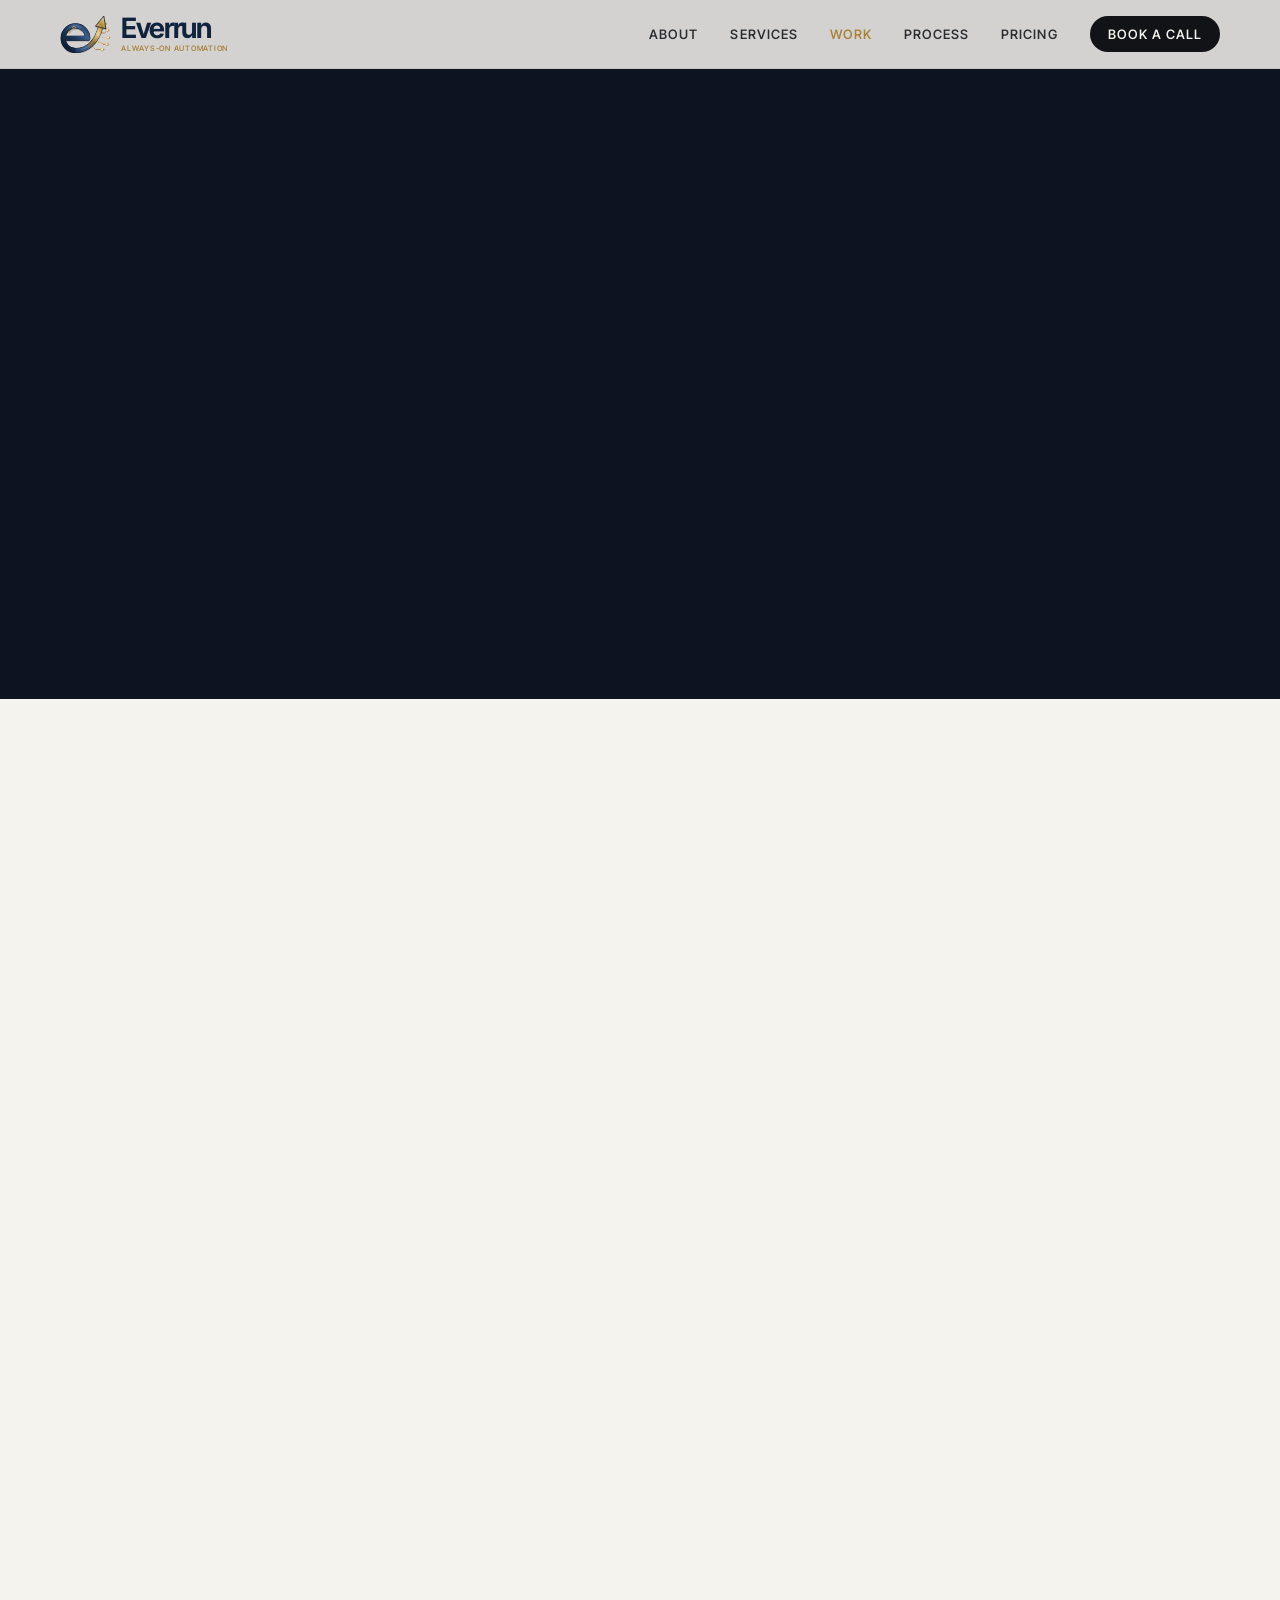
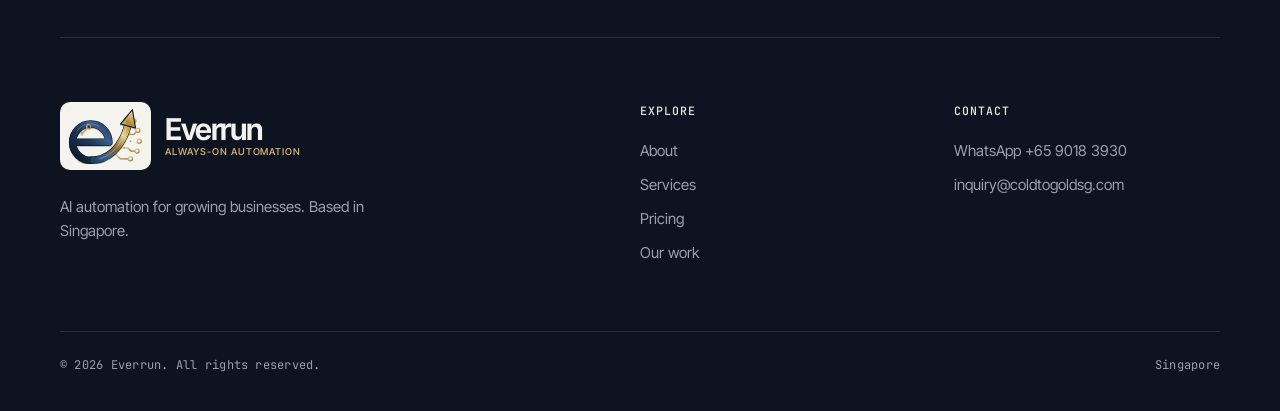
==== commit f9c09004: "Autopilot headline, OOm-style hero badge and wordmark tagline - Hero: "Your business, running on aut" ====
--- a/work.html
+++ b/work.html
@@ -10,7 +10,7 @@
 <link rel="preconnect" href="https://fonts.googleapis.com">
 <link rel="preconnect" href="https://fonts.gstatic.com" crossorigin>
 <link href="https://fonts.googleapis.com/css2?family=Inter+Tight:wght@400;500;550;600;650&family=Instrument+Serif:ital@0;1&family=JetBrains+Mono:wght@400;500&display=swap" rel="stylesheet">
-<link rel="stylesheet" href="assets/site.css?v=5">
+<link rel="stylesheet" href="assets/site.css?v=6">
 <style>
   /* ---- PAGE HEAD ---- */
   .page-head { padding: 176px 0 0; }
@@ -108,7 +108,7 @@
 
 <nav>
   <div class="nav-inner">
-    <a href="index.html" class="wordmark" aria-label="Everrun home"><img src="assets/logo.svg" alt="" width="285" height="216"><i>Everrun</i></a>
+    <a href="index.html" class="wordmark" aria-label="Everrun home"><img src="assets/logo.svg" alt="" width="285" height="216"><span class="wm-text"><i>Everrun</i><small>Always-On Automation</small></span></a>
     <button class="nav-toggle" aria-label="Menu" aria-expanded="false"><span></span></button>
     <ul class="nav-links">
       <li><a href="index.html#about">About</a></li>
@@ -448,7 +448,7 @@
   <div class="wrap">
     <div class="ft-grid">
       <div class="ft-brand">
-        <a href="index.html" class="wordmark"><img src="assets/logo.svg" alt="" width="285" height="216"><i>Everrun</i></a>
+        <a href="index.html" class="wordmark"><img src="assets/logo.svg" alt="" width="285" height="216"><span class="wm-text"><i>Everrun</i><small>Always-On Automation</small></span></a>
         <p>AI automation for growing businesses. Based in Singapore.</p>
       </div>
       <div class="ft-col">
--- a/assets/site.css
+++ b/assets/site.css
@@ -53,8 +53,10 @@
 .wordmark {
   display: inline-flex; align-items: center; gap: 10px; text-decoration: none; color: var(--ink);
 }
-.wordmark img { height: 32px; width: auto; }
-.wordmark i { font-family: var(--ff-d); font-weight: 600; font-style: normal; font-size: 24px; line-height: 1; letter-spacing: -0.035em; color: var(--gold); }
+.wordmark img { height: 38px; width: auto; }
+.wm-text { display: flex; flex-direction: column; gap: 4px; }
+.wordmark i { font-family: var(--ff-d); font-weight: 650; font-style: normal; font-size: 28px; line-height: 0.9; letter-spacing: -0.04em; color: #10233D; }
+.wordmark small { font-family: var(--ff-d); font-size: 7.5px; font-weight: 550; line-height: 1; letter-spacing: 0.1em; text-transform: uppercase; color: var(--gold); white-space: nowrap; }
 .nav-links { display: flex; align-items: center; gap: 32px; list-style: none; }
 .nav-links a {
   text-decoration: none; font-size: 13px; font-weight: 550; color: var(--ink-2);
@@ -168,7 +170,8 @@
 }
 footer .wordmark { color: var(--on-night); gap: 14px; }
 footer .wordmark img { height: 56px; background: var(--paper); border-radius: 10px; padding: 6px 8px; box-sizing: content-box; }
-footer .wordmark i { color: var(--gold-lt); }
+footer .wordmark i { color: #F4F2EC; font-size: 30px; }
+footer .wordmark small { color: var(--gold-lt); font-size: 9.5px; }
 .ft-brand p { font-size: 15px; margin-top: 16px; max-width: 24em; }
 .ft-col h4 {
   font-family: var(--ff-m); font-size: 11.5px; font-weight: 500; letter-spacing: 0.08em;
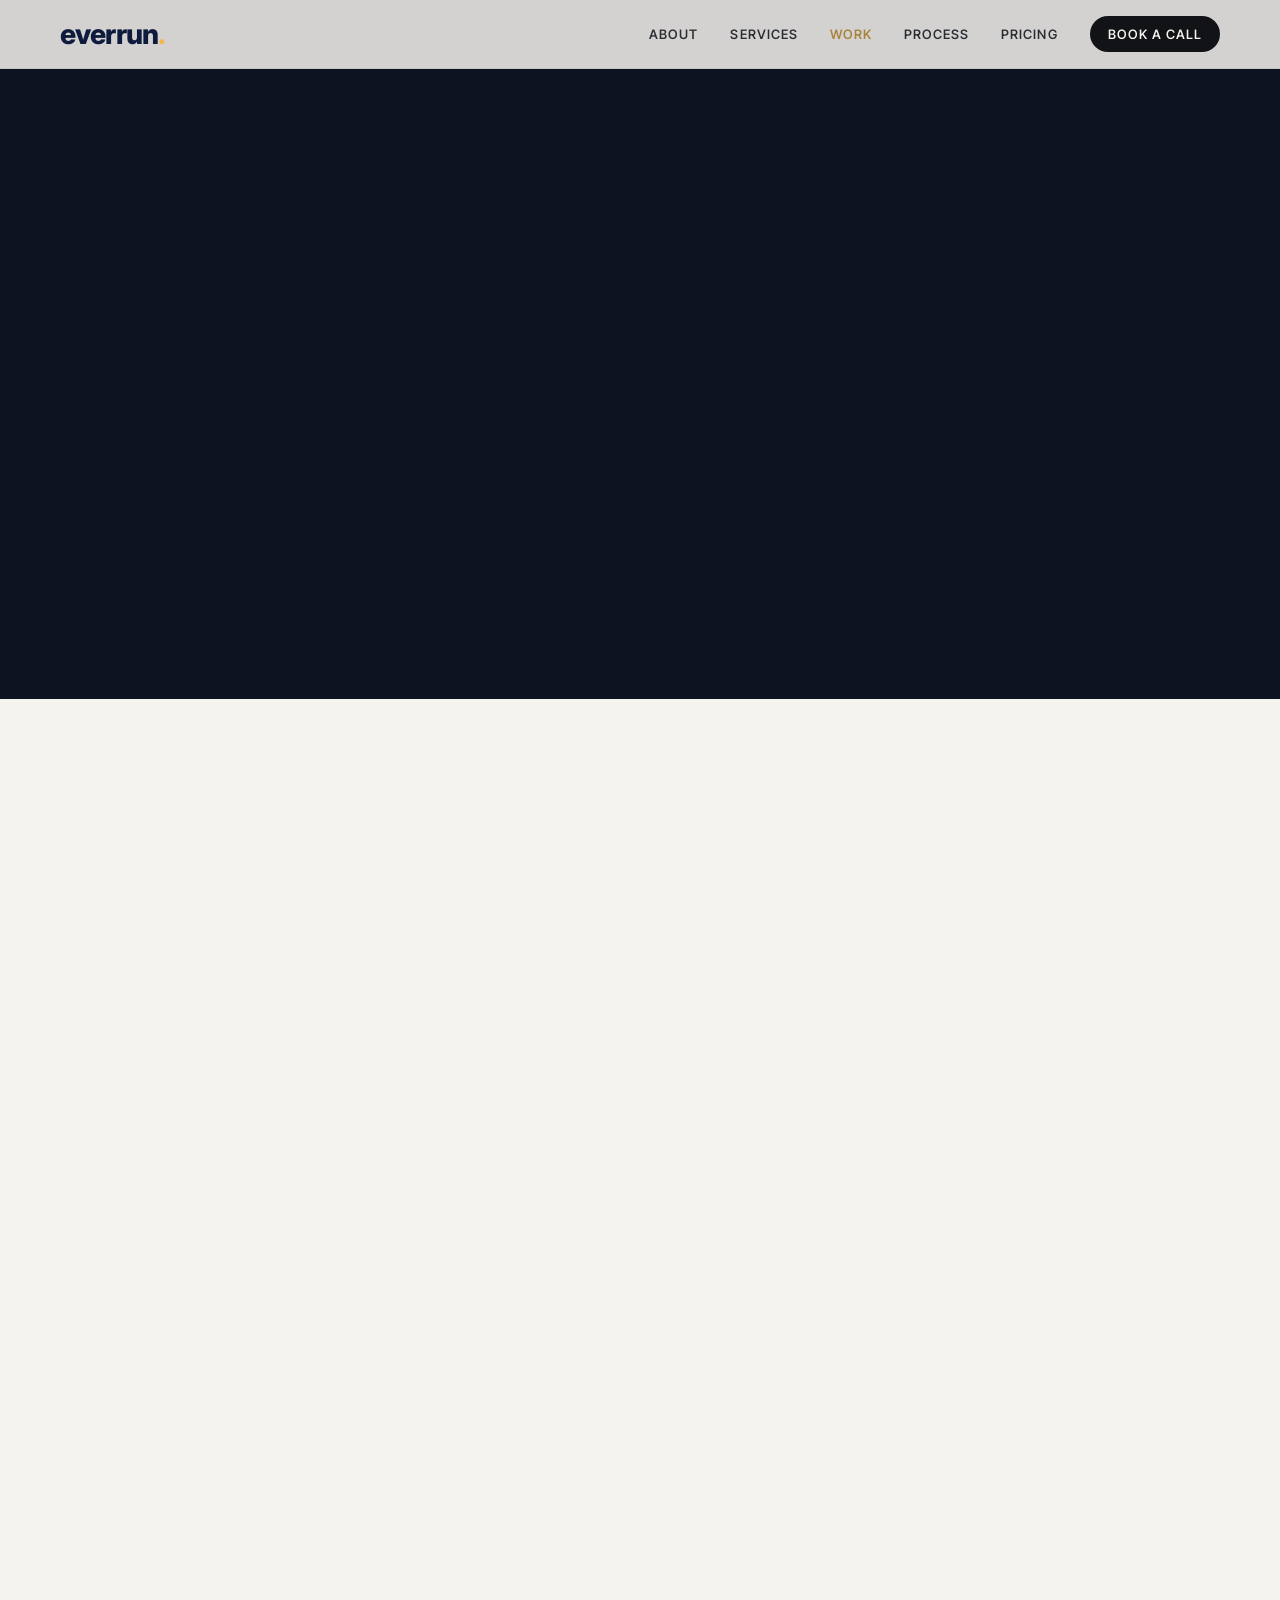
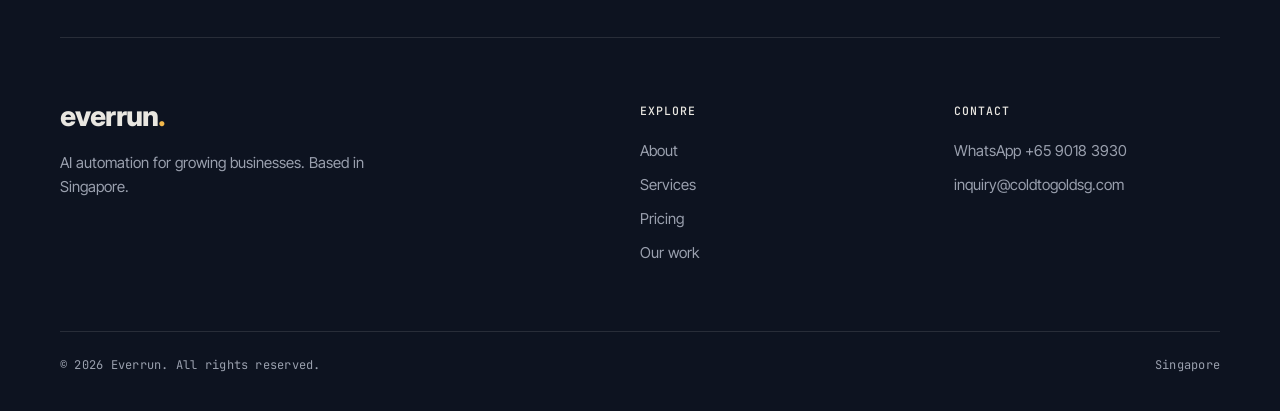
==== commit 8246cfa1: "Use new everrun. OG image + remove old logo refs Co-Authored-By: Claude Opus 5.5 <noreply@anthropic." ====
--- a/work.html
+++ b/work.html
@@ -4,12 +4,24 @@
 <meta charset="UTF-8">
 <meta name="viewport" content="width=device-width, initial-scale=1.0">
 <title>Our Work — Everrun</title>
+<meta property="og:title" content="Everrun | Your business, running on autopilot">
+<meta property="og:description" content="Everrun builds AI automation systems that help businesses save time and grow.">
+<meta property="og:image" content="https://witheverrun.com/assets/og-image.png?v=2">
+<meta property="og:image:width" content="1200">
+<meta property="og:image:height" content="630">
+<meta property="og:url" content="https://witheverrun.com/work.html">
+<meta property="og:type" content="website">
+<meta name="twitter:card" content="summary_large_image">
+<meta name="twitter:title" content="Everrun | Your business, running on autopilot">
+<meta name="twitter:description" content="Everrun builds AI automation systems that help businesses save time and grow.">
+<meta name="twitter:image" content="https://witheverrun.com/assets/og-image.png?v=2">
 <meta name="description" content="Case studies from Everrun: a multi-agent negotiation system, lifecycle automation, voice AI follow-up, lead pipelines and an AI support product.">
-<link rel="icon" type="image/png" href="assets/favicon.png?v=5">
-<link rel="apple-touch-icon" href="assets/apple-touch-icon.png?v=5">
+<link rel="icon" href="assets/favicon.ico?v=6" sizes="any">
+<link rel="icon" type="image/png" sizes="512x512" href="assets/favicon-512.png?v=6">
+<link rel="apple-touch-icon" href="assets/apple-touch-icon.png?v=6">
 <link rel="preconnect" href="https://fonts.googleapis.com">
 <link rel="preconnect" href="https://fonts.gstatic.com" crossorigin>
-<link href="https://fonts.googleapis.com/css2?family=Inter+Tight:wght@400;500;550;600;650&family=Instrument+Serif:ital@0;1&family=JetBrains+Mono:wght@400;500&display=swap" rel="stylesheet">
+<link href="https://fonts.googleapis.com/css2?family=Inter:wght@800&family=Inter+Tight:wght@400;500;550;600;650&family=Instrument+Serif:ital@0;1&family=JetBrains+Mono:wght@400;500&display=swap" rel="stylesheet">
 <link rel="stylesheet" href="assets/site.css?v=6">
 <style>
   /* ---- PAGE HEAD ---- */
@@ -108,7 +120,7 @@
 
 <nav>
   <div class="nav-inner">
-    <a href="index.html" class="wordmark" aria-label="Everrun home"><img src="assets/logo.svg" alt="" width="285" height="216"><span class="wm-text"><i>Everrun</i><small>Always-On Automation</small></span></a>
+    <a href="index.html" class="wordmark" aria-label="Everrun home">everrun<span class="wm-dot">.</span></a>
     <button class="nav-toggle" aria-label="Menu" aria-expanded="false"><span></span></button>
     <ul class="nav-links">
       <li><a href="index.html#about">About</a></li>
@@ -448,7 +460,7 @@
   <div class="wrap">
     <div class="ft-grid">
       <div class="ft-brand">
-        <a href="index.html" class="wordmark"><img src="assets/logo.svg" alt="" width="285" height="216"><span class="wm-text"><i>Everrun</i><small>Always-On Automation</small></span></a>
+        <a href="index.html" class="wordmark">everrun<span class="wm-dot">.</span></a>
         <p>AI automation for growing businesses. Based in Singapore.</p>
       </div>
       <div class="ft-col">
--- a/assets/site.css
+++ b/assets/site.css
@@ -53,7 +53,10 @@
 .wordmark {
   display: inline-flex; align-items: center; gap: 10px; text-decoration: none; color: var(--ink);
 }
-.wordmark img { height: 38px; width: auto; }
+.wordmark { font-family: 'Inter', sans-serif; font-weight: 800; font-size: 28px; line-height: 1; letter-spacing: -0.03em; color: #0f1b3d; }
+.wm-dot { color: #f2b84b; }
+footer .wordmark { color: #ffffff; }
+@media (max-width: 720px) { .wordmark { font-size: 24px; } }
 .wm-text { display: flex; flex-direction: column; gap: 4px; }
 .wordmark i { font-family: var(--ff-d); font-weight: 650; font-style: normal; font-size: 28px; line-height: 0.9; letter-spacing: -0.04em; color: #10233D; }
 .wordmark small { font-family: var(--ff-d); font-size: 7.5px; font-weight: 550; line-height: 1; letter-spacing: 0.1em; text-transform: uppercase; color: var(--gold); white-space: nowrap; }
@@ -227,3 +230,6 @@
   html { scroll-behavior: auto; }
   .fi { opacity: 1; transform: none; transition: none; }
 }
+
+/* new wordmark: no gap before the dot */
+.wordmark, footer .wordmark { gap: 0; }
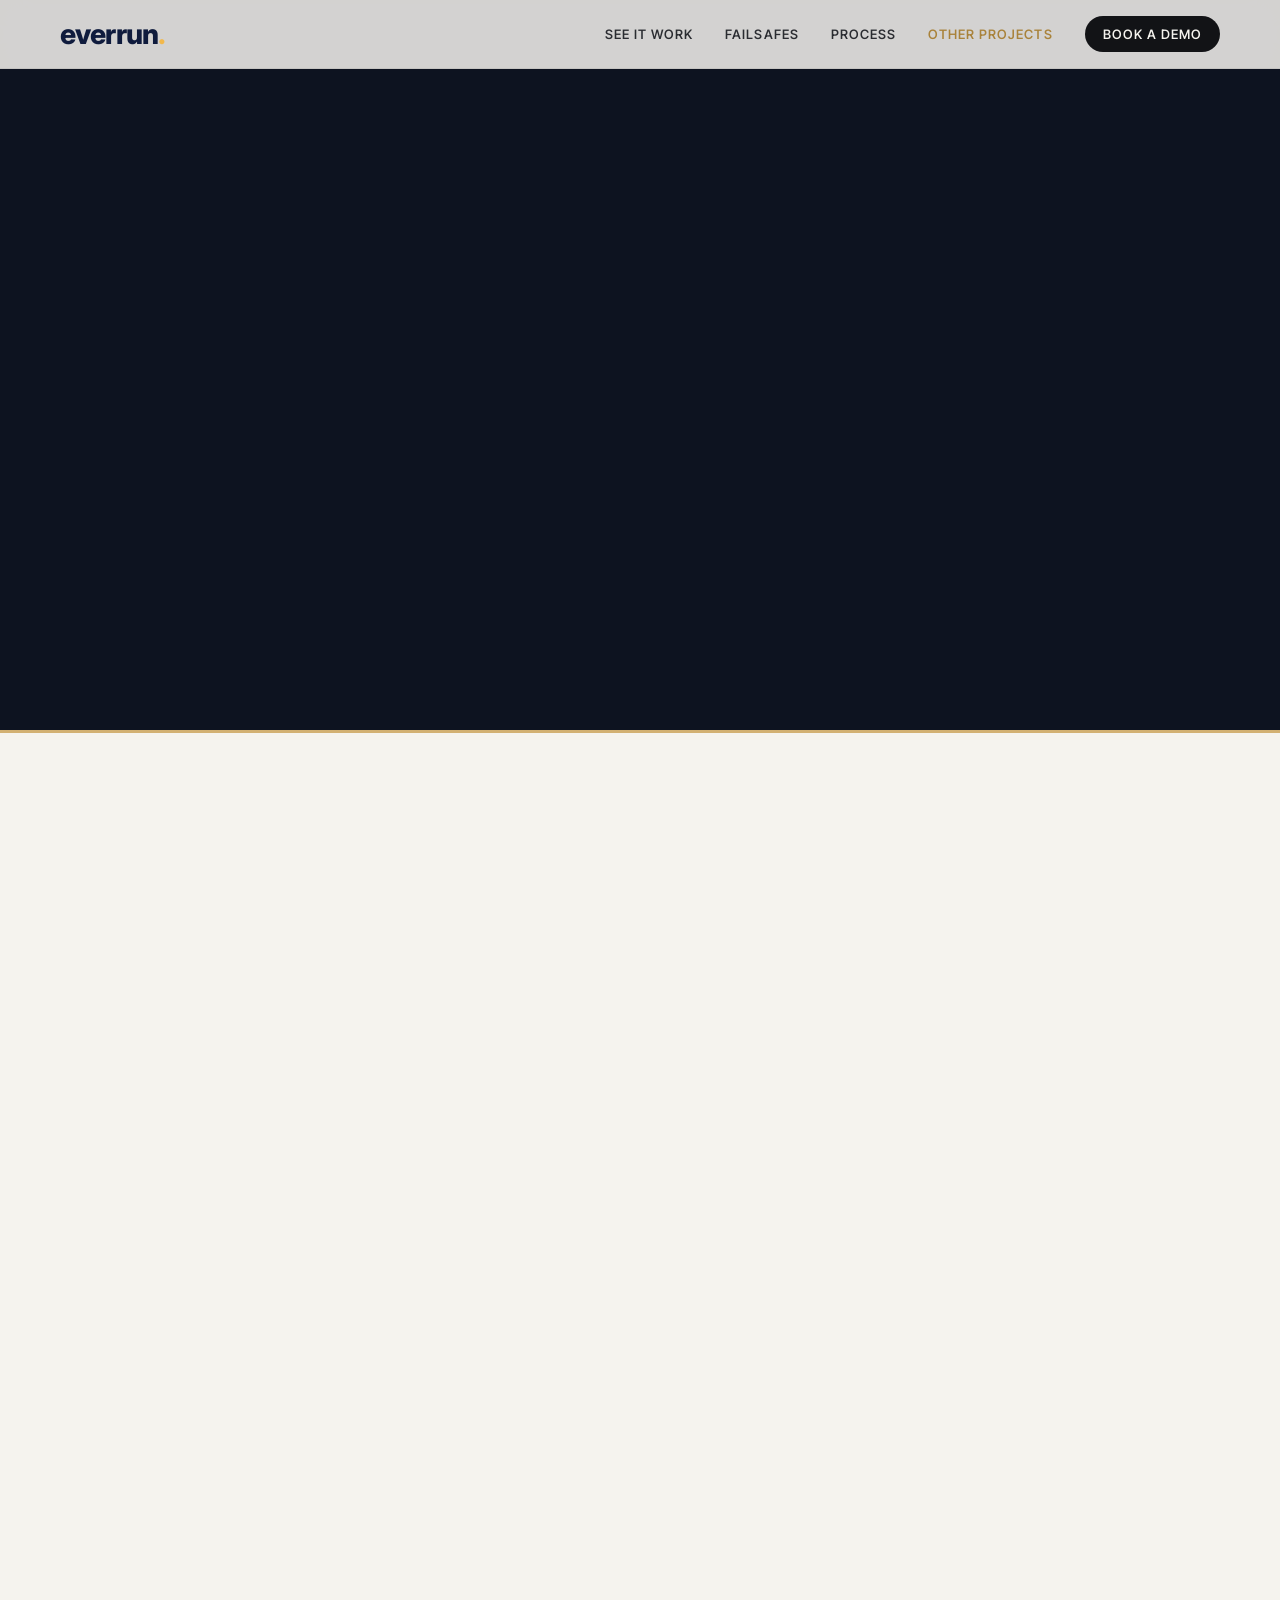
==== commit 6343d60d: "Refocus site on the AI agent for Singapore property agents Homepage now leads with the agent in acti" ====
--- a/work.html
+++ b/work.html
@@ -4,25 +4,25 @@
 <meta charset="UTF-8">
 <meta name="viewport" content="width=device-width, initial-scale=1.0">
 <title>Our Work — Everrun</title>
-<meta property="og:title" content="Everrun | Your business, running on autopilot">
-<meta property="og:description" content="Everrun builds AI automation systems that help businesses save time and grow.">
+<meta property="og:title" content="Our work | Everrun, AI agents for Singapore property agents">
+<meta property="og:description" content="How the Everrun property agent works, plus the other AI systems we have built.">
 <meta property="og:image" content="https://witheverrun.com/assets/og-image.png?v=2">
 <meta property="og:image:width" content="1200">
 <meta property="og:image:height" content="630">
 <meta property="og:url" content="https://witheverrun.com/work.html">
 <meta property="og:type" content="website">
 <meta name="twitter:card" content="summary_large_image">
-<meta name="twitter:title" content="Everrun | Your business, running on autopilot">
-<meta name="twitter:description" content="Everrun builds AI automation systems that help businesses save time and grow.">
+<meta name="twitter:title" content="Our work | Everrun, AI agents for Singapore property agents">
+<meta name="twitter:description" content="How the Everrun property agent works, plus the other AI systems we have built.">
 <meta name="twitter:image" content="https://witheverrun.com/assets/og-image.png?v=2">
-<meta name="description" content="Case studies from Everrun: a multi-agent negotiation system, lifecycle automation, voice AI follow-up, lead pipelines and an AI support product.">
+<meta name="description" content="Case studies from Everrun: the agentic AI agent for Singapore property agents, a property lead pipeline, multi-agent negotiation, lifecycle automation, voice AI follow-up and an AI support product.">
 <link rel="icon" href="assets/favicon.ico?v=6" sizes="any">
 <link rel="icon" type="image/png" sizes="512x512" href="assets/favicon-512.png?v=6">
 <link rel="apple-touch-icon" href="assets/apple-touch-icon.png?v=6">
 <link rel="preconnect" href="https://fonts.googleapis.com">
 <link rel="preconnect" href="https://fonts.gstatic.com" crossorigin>
 <link href="https://fonts.googleapis.com/css2?family=Inter:wght@800&family=Inter+Tight:wght@400;500;550;600;650&family=Instrument+Serif:ital@0;1&family=JetBrains+Mono:wght@400;500&display=swap" rel="stylesheet">
-<link rel="stylesheet" href="assets/site.css?v=6">
+<link rel="stylesheet" href="assets/site.css?v=8">
 <style>
   /* ---- PAGE HEAD ---- */
   .page-head { padding: 176px 0 0; }
@@ -32,7 +32,7 @@
   .page-head .lede { margin-top: 28px; }
   .toc {
     list-style: none; margin-top: 88px; border-top: 1px solid var(--rule-night);
-    display: grid; grid-template-columns: repeat(5, 1fr);
+    display: grid; grid-template-columns: repeat(6, 1fr);
   }
   .toc li + li { border-left: 1px solid var(--rule-night); }
   .toc a {
@@ -91,6 +91,10 @@
     border: 1px solid var(--rule); background: var(--white);
   }
   .note { margin-top: 24px; font-size: 14px; color: var(--muted); line-height: 1.5; }
+
+  .case-feature { border-top: 3px solid var(--gold-lt); }
+  .chat-pair { display: grid; grid-template-columns: 1.1fr 1fr; gap: 28px; align-items: start; }
+  @media (max-width: 960px) { .chat-pair { grid-template-columns: 1fr; } .chat { max-width: 560px; } }
 
   @media (max-width: 960px) {
     .page-head { padding-top: 140px; }
@@ -123,12 +127,11 @@
     <a href="index.html" class="wordmark" aria-label="Everrun home">everrun<span class="wm-dot">.</span></a>
     <button class="nav-toggle" aria-label="Menu" aria-expanded="false"><span></span></button>
     <ul class="nav-links">
-      <li><a href="index.html#about">About</a></li>
-      <li><a href="index.html#services">Services</a></li>
-      <li><a href="work.html" class="active">Work</a></li>
+      <li><a href="index.html#conversation">See it work</a></li>
+      <li><a href="index.html#failsafes">Failsafes</a></li>
       <li><a href="index.html#process">Process</a></li>
-      <li><a href="index.html#pricing">Pricing</a></li>
-      <li><a href="#contact" class="nav-cta">Book a call</a></li>
+      <li><a href="index.html#projects" class="active">Other projects</a></li>
+      <li><a href="index.html#contact" class="nav-cta">Book a demo</a></li>
     </ul>
   </div>
 </nav>
@@ -136,24 +139,152 @@
 <header class="page-head on-night">
   <div class="wrap">
     <p class="label fi">Our work</p>
-    <h1 class="fi">Five systems, <span class="serif">in detail.</span></h1>
-    <p class="lede fi">From a WhatsApp follow-up for property agents to two AI agents negotiating a supply deal. For each one: what it does, what it's built on, and how it holds up.</p>
+    <h1 class="fi">Six systems, <span class="serif">in detail.</span></h1>
+    <p class="lede fi">Our focus is AI agents for Singapore property agents, so that's first. After it come the other systems we've built, from procurement to healthcare to e-commerce. For each one: what it does, what it's built on, and how it holds up.</p>
     <ol class="toc fi">
-      <li><a href="#negotiation"><span>01</span>Multi-agent negotiation</a></li>
-      <li><a href="#lifecycle"><span>02</span>Lead-to-support lifecycle</a></li>
-      <li><a href="#voice"><span>03</span>AI voice follow-up</a></li>
-      <li><a href="#property"><span>04</span>Real estate lead pipeline</a></li>
-      <li><a href="#support"><span>05</span>Zypher, Shopify support agent</a></li>
+      <li><a href="#agent"><span>01 &middot; Focus</span>Agentic property agent</a></li>
+      <li><a href="#property"><span>02</span>Real estate lead pipeline</a></li>
+      <li><a href="#negotiation"><span>03</span>Multi-agent negotiation</a></li>
+      <li><a href="#lifecycle"><span>04</span>Lead-to-support lifecycle</a></li>
+      <li><a href="#voice"><span>05</span>AI voice follow-up</a></li>
+      <li><a href="#support"><span>06</span>Zypher, Shopify support agent</a></li>
     </ol>
   </div>
 </header>
 
 <main>
 
-  <!-- 01 NEGOTIATION -->
+  <!-- 01 AGENTIC PROPERTY AGENT -->
+  <article class="case case-feature" id="agent">
+    <div class="wrap">
+      <p class="case-meta fi"><b>01</b> &nbsp;Real estate &middot; Singapore &middot; 2026 &middot; our focus</p>
+      <h2 class="fi">An agentic AI agent for property agents</h2>
+      <p class="lede fi">
+        A Singapore property agent's AI assistant that texts buyers in the agent's own voice. It answers from the agent's listings,
+        qualifies the buyer, books viewings into the agent's Google Calendar and hands offers, co-broke terms and anything sensitive
+        back to the agent. A second AI checks every message before it's sent, and the agent can take over any chat at any time.
+      </p>
+
+      <div class="facts fi">
+        <div class="fact"><div class="fact-n">Any time</div><div class="fact-l">the agent can take over a chat</div></div>
+        <div class="fact"><div class="fact-n">2</div><div class="fact-l">AI models per reply: agent, then verifier</div></div>
+        <div class="fact"><div class="fact-n">20h &middot; 3d &middot; 14d</div><div class="fact-l">follow-ups to quiet buyers, then it stops</div></div>
+        <div class="fact"><div class="fact-n">9pm&ndash;9am</div><div class="fact-l">quiet hours for anything unsolicited</div></div>
+      </div>
+
+      <div class="shots">
+        <figure class="shot fi">
+          <img src="assets/work/agent-n8n-full.jpg" alt="The full n8n workflow: message intake, context building, the Real Estate Agent and Verifier, sending, booking, lead updates and the follow-up branch" width="2200" height="767" loading="lazy">
+          <figcaption>The whole workflow. Left: incoming messages and agent commands. Middle: build the context, then the Real Estate Agent and the Verifier. Right: send the reply, update the lead, book or cancel viewings and alert the agent. Bottom: the follow-up run.</figcaption>
+        </figure>
+        <figure class="shot fi">
+          <img src="assets/work/agent-n8n-brain.jpg" alt="Close-up: the Real Estate Agent node with listings, leads and knowledge sheet tools, then the Verifier node with its own listings sheet and a verdict format" width="1800" height="782" loading="lazy">
+          <figcaption>The core. The Real Estate Agent can look up the listings, leads and knowledge sheets before answering. Its draft goes to a separate Verifier, which returns a verdict before anything is sent.</figcaption>
+        </figure>
+        <p class="note fi"><a class="link" href="index.html#conversation">Read a full test conversation, annotated &rarr;</a></p>
+      </div>
+
+      <div class="case-body">
+        <div class="fi">
+          <h3>How it works</h3>
+          <ol class="points">
+            <li><b>Waits for the whole message.</b> Buyers often send three short messages in a row. The agent waits a few seconds until they've finished typing, then reads the full conversation so far.</li>
+            <li><b>Fresh context every time.</b> It reads the agent's listings, a knowledge sheet with Singapore rules and the agent's own playbook, the buyer's lead record and the agent's free slots in Google Calendar.</li>
+            <li><b>Thinks like an agent.</b> The main model notes who the buyer is, how serious they are and what's still unknown, decides the next move, then writes the reply and any actions: book a slot, update the lead, hand over.</li>
+            <li><b>A second AI checks it.</b> A separate verifier reviews the draft against the listings and the rules: no invented facts, no promised yields, no revealing the owner's bottom line. Only then is it sent.</li>
+            <li><b>Sounds like a person.</b> Replies are split into natural message bubbles, sent with a typing indicator and short pauses, and match the buyer's language and tone.</li>
+            <li><b>Books real viewings.</b> It offers only free slots, with travel buffer and minimum notice built in, creates the calendar event, and cancels the old one when a buyer reschedules.</li>
+            <li><b>Keeps the agent in charge.</b> Every reply sends the agent a short lead card. Offers, co-broke terms, complaints and legal questions pause the AI and hand over. The agent can take over, reply or hand back from the alerts chat.</li>
+            <li><b>Follows up within the rules.</b> A scheduled run checks every 30 minutes for quiet buyers and sends up to three follow-ups, written fresh from the conversation, never during quiet hours and never to anyone who opted out.</li>
+          </ol>
+          <h3 style="margin-top:56px">If something goes wrong</h3>
+          <ol class="points">
+            <li><b>It retries first.</b> If the AI service has a hiccup, both the agent and the verifier automatically try again.</li>
+            <li><b>A safe reply, never silence.</b> If a draft still can't be used, the buyer gets a short holding message and the agent gets an alert to step in.</li>
+            <li><b>Nothing goes out unchecked.</b> Every reply passes the verifier first. A draft that fails the check is corrected, never sent as it was.</li>
+            <li><b>No double bookings.</b> If the AI picks a time that isn't free, the booking is refused and passed to the agent to arrange.</li>
+            <li><b>One failed lookup doesn't stop the reply.</b> If a sheet can't be read or an alert doesn't go through, the buyer still gets an answer. The Singapore rules also have a built-in backup copy.</li>
+            <li><b>Everything is on record, and each agent runs separately.</b> Every message is saved to the agent's own sheet, and each agent has their own copy, so a problem in one never affects another.</li>
+          </ol>
+        </div>
+        <aside class="fi">
+          <h3>Built with</h3>
+          <ul class="stack">
+            <li>n8n</li><li>OpenAI</li><li>WhatsApp Cloud API</li><li>Google Calendar</li><li>Google Sheets</li>
+          </ul>
+          <p class="note">Each agent gets their own copy: their own voice, listings, calendar and alerts.</p>
+          <p class="note"><a class="link" href="index.html#conversation">See it in action &rarr;</a></p>
+        </aside>
+      </div>
+    </div>
+  </article>
+
+  <!-- 02 PROPERTY -->
+  <article class="case" id="property">
+    <div class="wrap">
+      <p class="case-meta fi"><b>02</b> &nbsp;Real estate &middot; 2025 &middot; first version</p>
+      <h2 class="fi">Multi-stage lead pipeline for property agents</h2>
+      <p class="lede fi">
+        A buyer fills in an enquiry form at 10 pm. The agent is at a viewing and replies the next morning, by which time the buyer
+        has called three other agents. This system replies on WhatsApp within a minute, any time of day, tells the agent on Telegram,
+        logs the lead and follows up with anyone who goes quiet.
+      </p>
+
+      <div class="facts fi">
+        <div class="fact"><div class="fact-n">&lt;60s</div><div class="fact-l">to the first WhatsApp reply</div></div>
+        <div class="fact"><div class="fact-n">3</div><div class="fact-l">Make.com scenarios</div></div>
+        <div class="fact"><div class="fact-n">24h</div><div class="fact-l">until an automatic follow-up</div></div>
+        <div class="fact"><div class="fact-n">2h</div><div class="fact-l">reminder before each viewing</div></div>
+      </div>
+
+      <div class="shots">
+        <figure class="shot light fi">
+          <img src="assets/work/re-make.jpg" alt="Make.com scenario: Tally form, set variables, OpenAI, Twilio WhatsApp request, Airtable record and Telegram message" width="1600" height="441" loading="lazy">
+          <figcaption>The main Make.com scenario: Tally form, tidy the fields, OpenAI writes the reply, WhatsApp sends it, Airtable logs the lead, Telegram tells the agent.</figcaption>
+        </figure>
+        <div class="shots-2">
+          <figure class="shot fi">
+            <img src="assets/work/re-whatsapp.jpg" alt="WhatsApp message confirming a property consultation with a date, time and reschedule link" width="900" height="543" loading="lazy">
+            <figcaption>What the buyer gets after booking: a WhatsApp confirmation with the time and a link to reschedule.</figcaption>
+          </figure>
+          <figure class="shot fi">
+            <img src="assets/work/re-telegram.jpg" alt="Telegram new lead alert listing intent, property type, budget, timeline and preferred area" width="900" height="462" loading="lazy">
+            <figcaption>What the agent gets: a Telegram summary of the lead seconds after the form is sent. Phone number hidden.</figcaption>
+          </figure>
+        </div>
+        <figure class="shot light fi">
+          <img src="assets/work/re-crm.jpg" alt="Airtable Kanban board with columns New, Contacted, Viewing Booked and Closed" width="1600" height="384" loading="lazy">
+          <figcaption>The agent's Airtable board. Leads move from New to Contacted to Viewing Booked by themselves; the agent moves them to Closed. Test data.</figcaption>
+        </figure>
+      </div>
+
+      <div class="case-body">
+        <div class="fi">
+          <h3>How it works</h3>
+          <ol class="points">
+            <li><b>One form link everywhere.</b> The agent puts a single Tally link in their Instagram bio, Facebook ads, PropertyGuru listings and on flyers as a QR code. It asks whether they want to buy, rent or invest, plus property type, budget, timeline and area.</li>
+            <li><b>Instant trigger.</b> A new submission starts the Make.com scenario straight away, not on a timer.</li>
+            <li><b>A reply that reads like a person.</b> OpenAI writes a short WhatsApp message: greets them by first name, confirms what they're looking for in one sentence, says the agent will be in touch and includes a Calendly link.</li>
+            <li><b>Send, log, alert.</b> The message goes out through the WhatsApp API, the lead is saved in Airtable, and the agent gets a Telegram summary on their phone.</li>
+            <li><b>Chase the quiet ones once.</b> A second scenario runs every morning. Anyone still marked New after 24 hours without a booking gets a follow-up and is moved to Contacted, so nobody is messaged twice.</li>
+            <li><b>Bookings handle themselves.</b> A third scenario watches Calendly. A booking marks the lead as Viewing Booked, sends a WhatsApp confirmation and a reminder two hours before.</li>
+          </ol>
+        </div>
+        <aside class="fi">
+          <h3>Built with</h3>
+          <ul class="stack">
+            <li>Make.com</li><li>Tally</li><li>OpenAI</li><li>Twilio (WhatsApp)</li><li>Airtable</li><li>Telegram Bot API</li><li>Calendly</li>
+          </ul>
+          <p class="note">Packaged as a productised service for property agents.</p>
+        </aside>
+      </div>
+    </div>
+  </article>
+
+  <!-- 03 NEGOTIATION -->
   <article class="case" id="negotiation">
     <div class="wrap">
-      <p class="case-meta fi"><b>01</b> &nbsp;Procurement &middot; Durian retail &middot; 2026</p>
+      <p class="case-meta fi"><b>03</b> &nbsp;Procurement &middot; Durian retail &middot; 2026</p>
       <h2 class="fi">Multi-agent negotiation system</h2>
       <p class="lede fi">
         Two AI agents negotiate a bulk order of Mao Shan Wang durians. One buys for Durian Paradise, the other sells for a plantation.
@@ -213,10 +344,10 @@
     </div>
   </article>
 
-  <!-- 02 LIFECYCLE -->
+  <!-- 04 LIFECYCLE -->
   <article class="case" id="lifecycle">
     <div class="wrap">
-      <p class="case-meta fi"><b>02</b> &nbsp;Enterprise &middot; 2026</p>
+      <p class="case-meta fi"><b>04</b> &nbsp;Enterprise &middot; 2026</p>
       <h2 class="fi">Lead-to-support lifecycle automation</h2>
       <p class="lede fi">
         Every enquiry, whether it comes in as a phone call, a web form or a WhatsApp message, goes through one n8n workflow.
@@ -267,10 +398,10 @@
     </div>
   </article>
 
-  <!-- 03 VOICE -->
+  <!-- 05 VOICE -->
   <article class="case" id="voice">
     <div class="wrap">
-      <p class="case-meta fi"><b>03</b> &nbsp;Healthcare clinic &middot; 2026</p>
+      <p class="case-meta fi"><b>05</b> &nbsp;Healthcare clinic &middot; 2026</p>
       <h2 class="fi">AI voice agent for lead follow-up</h2>
       <p class="lede fi">
         When someone asks a clinic about an appointment, they get a personal WhatsApp and email within a minute, then a phone call
@@ -327,72 +458,10 @@
     </div>
   </article>
 
-  <!-- 04 PROPERTY -->
-  <article class="case" id="property">
-    <div class="wrap">
-      <p class="case-meta fi"><b>04</b> &nbsp;Real estate &middot; 2025</p>
-      <h2 class="fi">Multi-stage lead pipeline for property agents</h2>
-      <p class="lede fi">
-        A buyer fills in an enquiry form at 10 pm. The agent is at a viewing and replies the next morning, by which time the buyer
-        has called three other agents. This system replies on WhatsApp within a minute, any time of day, tells the agent on Telegram,
-        logs the lead and follows up with anyone who goes quiet.
-      </p>
-
-      <div class="facts fi">
-        <div class="fact"><div class="fact-n">&lt;60s</div><div class="fact-l">to the first WhatsApp reply</div></div>
-        <div class="fact"><div class="fact-n">3</div><div class="fact-l">Make.com scenarios</div></div>
-        <div class="fact"><div class="fact-n">24h</div><div class="fact-l">until an automatic follow-up</div></div>
-        <div class="fact"><div class="fact-n">2h</div><div class="fact-l">reminder before each viewing</div></div>
-      </div>
-
-      <div class="shots">
-        <figure class="shot light fi">
-          <img src="assets/work/re-make.jpg" alt="Make.com scenario: Tally form, set variables, OpenAI, Twilio WhatsApp request, Airtable record and Telegram message" width="1600" height="441" loading="lazy">
-          <figcaption>The main Make.com scenario: Tally form, tidy the fields, OpenAI writes the reply, WhatsApp sends it, Airtable logs the lead, Telegram tells the agent.</figcaption>
-        </figure>
-        <div class="shots-2">
-          <figure class="shot fi">
-            <img src="assets/work/re-whatsapp.jpg" alt="WhatsApp message confirming a property consultation with a date, time and reschedule link" width="900" height="543" loading="lazy">
-            <figcaption>What the buyer gets after booking: a WhatsApp confirmation with the time and a link to reschedule.</figcaption>
-          </figure>
-          <figure class="shot fi">
-            <img src="assets/work/re-telegram.jpg" alt="Telegram new lead alert listing intent, property type, budget, timeline and preferred area" width="900" height="462" loading="lazy">
-            <figcaption>What the agent gets: a Telegram summary of the lead seconds after the form is sent. Phone number hidden.</figcaption>
-          </figure>
-        </div>
-        <figure class="shot light fi">
-          <img src="assets/work/re-crm.jpg" alt="Airtable Kanban board with columns New, Contacted, Viewing Booked and Closed" width="1600" height="384" loading="lazy">
-          <figcaption>The agent's Airtable board. Leads move from New to Contacted to Viewing Booked by themselves; the agent moves them to Closed. Test data.</figcaption>
-        </figure>
-      </div>
-
-      <div class="case-body">
-        <div class="fi">
-          <h3>How it works</h3>
-          <ol class="points">
-            <li><b>One form link everywhere.</b> The agent puts a single Tally link in their Instagram bio, Facebook ads, PropertyGuru listings and on flyers as a QR code. It asks whether they want to buy, rent or invest, plus property type, budget, timeline and area.</li>
-            <li><b>Instant trigger.</b> A new submission starts the Make.com scenario straight away, not on a timer.</li>
-            <li><b>A reply that reads like a person.</b> OpenAI writes a short WhatsApp message: greets them by first name, confirms what they're looking for in one sentence, says the agent will be in touch and includes a Calendly link.</li>
-            <li><b>Send, log, alert.</b> The message goes out through the WhatsApp API, the lead is saved in Airtable, and the agent gets a Telegram summary on their phone.</li>
-            <li><b>Chase the quiet ones once.</b> A second scenario runs every morning. Anyone still marked New after 24 hours without a booking gets a follow-up and is moved to Contacted, so nobody is messaged twice.</li>
-            <li><b>Bookings handle themselves.</b> A third scenario watches Calendly. A booking marks the lead as Viewing Booked, sends a WhatsApp confirmation and a reminder two hours before.</li>
-          </ol>
-        </div>
-        <aside class="fi">
-          <h3>Built with</h3>
-          <ul class="stack">
-            <li>Make.com</li><li>Tally</li><li>OpenAI</li><li>Twilio (WhatsApp)</li><li>Airtable</li><li>Telegram Bot API</li><li>Calendly</li>
-          </ul>
-          <p class="note">Packaged as a productised service for property agents.</p>
-        </aside>
-      </div>
-    </div>
-  </article>
-
-  <!-- 05 ZYPHER -->
+  <!-- 06 ZYPHER -->
   <article class="case" id="support">
     <div class="wrap">
-      <p class="case-meta fi"><b>05</b> &nbsp;SaaS &middot; Shopify app &middot; 2025&ndash;26</p>
+      <p class="case-meta fi"><b>06</b> &nbsp;SaaS &middot; Shopify app &middot; 2025&ndash;26</p>
       <h2 class="fi">Zypher, an AI support agent for Shopify stores</h2>
       <p class="lede fi">
         A Shopify app that adds a support assistant to a store. It reads that store's own policies and pages, so when a customer
@@ -445,12 +514,12 @@
 
 <section id="contact" class="cta on-night">
   <div class="wrap cta-inner">
-    <h2 class="fi">Let's look at <span class="serif">your</span> workflow.</h2>
+    <h2 class="fi">See it answer <span class="serif">your</span> listing.</h2>
     <div class="fi">
-      <p>Book a free 20-minute call. We'll look at one process and tell you honestly what we'd automate, and what we'd leave alone.</p>
+      <p>Send us one of your listings. On a free 20-minute demo, we'll show you the agent answering buyer questions about it.</p>
       <div class="actions">
-        <a href="https://wa.me/6590183930" class="btn btn-gold">WhatsApp us <span class="arr">&rarr;</span></a>
-        <a href="mailto:inquiry@coldtogoldsg.com" class="btn btn-ghost">Email us</a>
+        <a href="https://wa.me/6590183930?text=Hi%20Everrun%2C%20I%27m%20a%20property%20agent%20and%20I%27d%20like%20a%20demo%20of%20the%20AI%20agent." class="btn btn-gold">WhatsApp us <span class="arr">&rarr;</span></a>
+        <a href="mailto:inquiry@coldtogoldsg.com?subject=Demo%20of%20the%20Everrun%20property%20agent" class="btn btn-ghost">Email us</a>
       </div>
     </div>
   </div>
@@ -461,15 +530,15 @@
     <div class="ft-grid">
       <div class="ft-brand">
         <a href="index.html" class="wordmark">everrun<span class="wm-dot">.</span></a>
-        <p>AI automation for growing businesses. Based in Singapore.</p>
+        <p>AI agents for Singapore property agents.</p>
       </div>
       <div class="ft-col">
         <h4>Explore</h4>
         <ul>
-          <li><a href="index.html#about">About</a></li>
-          <li><a href="index.html#services">Services</a></li>
-          <li><a href="index.html#pricing">Pricing</a></li>
-          <li><a href="work.html">Our work</a></li>
+          <li><a href="index.html#conversation">See it work</a></li>
+          <li><a href="index.html#failsafes">Failsafes</a></li>
+          <li><a href="index.html#projects">Other projects</a></li>
+          <li><a href="work.html">All case studies</a></li>
         </ul>
       </div>
       <div class="ft-col">
--- a/assets/site.css
+++ b/assets/site.css
@@ -233,3 +233,48 @@
 
 /* new wordmark: no gap before the dot */
 .wordmark, footer .wordmark { gap: 0; }
+
+/* ---- CHAT MOCK (property agent) ---- */
+.chat {
+  background: var(--night-2); border: 1px solid var(--rule-night); border-radius: 16px;
+  box-shadow: 0 40px 80px -40px rgba(0,0,0,0.7); overflow: hidden; color: var(--on-night);
+}
+.chat-head {
+  display: flex; align-items: center; gap: 12px; padding: 14px 18px;
+  border-bottom: 1px solid var(--rule-night);
+}
+.chat-av {
+  width: 34px; height: 34px; border-radius: 50%; flex-shrink: 0;
+  background: var(--gold-lt); color: var(--ink); font-weight: 650; font-size: 14px;
+  display: grid; place-items: center;
+}
+.chat-head b { display: block; font-size: 14.5px; font-weight: 600; color: #F4F2EC; line-height: 1.2; }
+.chat-head small { font-family: var(--ff-m); font-size: 11px; color: var(--on-night-muted); letter-spacing: 0.03em; }
+.chat-head .live { margin-left: auto; font-family: var(--ff-m); font-size: 11px; letter-spacing: 0.04em; text-transform: uppercase; color: #8FC9A3; display: inline-flex; align-items: center; gap: 7px; }
+.chat-head .live::before { content: ''; width: 6px; height: 6px; border-radius: 50%; background: currentColor; }
+.chat-body { padding: 18px; display: flex; flex-direction: column; gap: 10px; }
+.bub {
+  max-width: 86%; padding: 10px 13px 8px; border-radius: 12px; font-size: 14.5px; line-height: 1.45;
+}
+.bub time { display: block; text-align: right; font-family: var(--ff-m); font-size: 10.5px; margin-top: 4px; opacity: 0.6; }
+.bub.in { align-self: flex-start; background: rgba(233,231,225,0.08); border-top-left-radius: 4px; }
+.bub.out { align-self: flex-end; background: #1F3B33; border-top-right-radius: 4px; }
+.chat-event {
+  align-self: center; font-family: var(--ff-m); font-size: 11.5px; letter-spacing: 0.02em;
+  color: var(--gold-lt); background: rgba(210,176,114,0.1); border: 1px solid rgba(210,176,114,0.25);
+  padding: 6px 12px; border-radius: 999px; text-align: center;
+}
+.card-lead {
+  margin: 0 18px 18px; padding: 14px 16px; border-radius: 12px;
+  border: 1px dashed rgba(233,231,225,0.18); font-size: 13.5px; color: var(--on-night-muted);
+}
+.card-lead .hd { font-family: var(--ff-m); font-size: 11px; letter-spacing: 0.05em; text-transform: uppercase; color: var(--on-night); display: flex; justify-content: space-between; gap: 12px; margin-bottom: 8px; }
+.card-lead .hot { color: #E8A07A; }
+.card-lead p { line-height: 1.5; }
+.card-lead p + p { margin-top: 4px; }
+.chat-foot { padding: 12px 18px; border-top: 1px solid var(--rule-night); font-family: var(--ff-m); font-size: 11px; color: #6E7584; }
+@media (max-width: 600px) {
+  .chat-body { padding: 14px; }
+  .bub { max-width: 92%; font-size: 14px; }
+  .card-lead { margin: 0 14px 14px; }
+}
